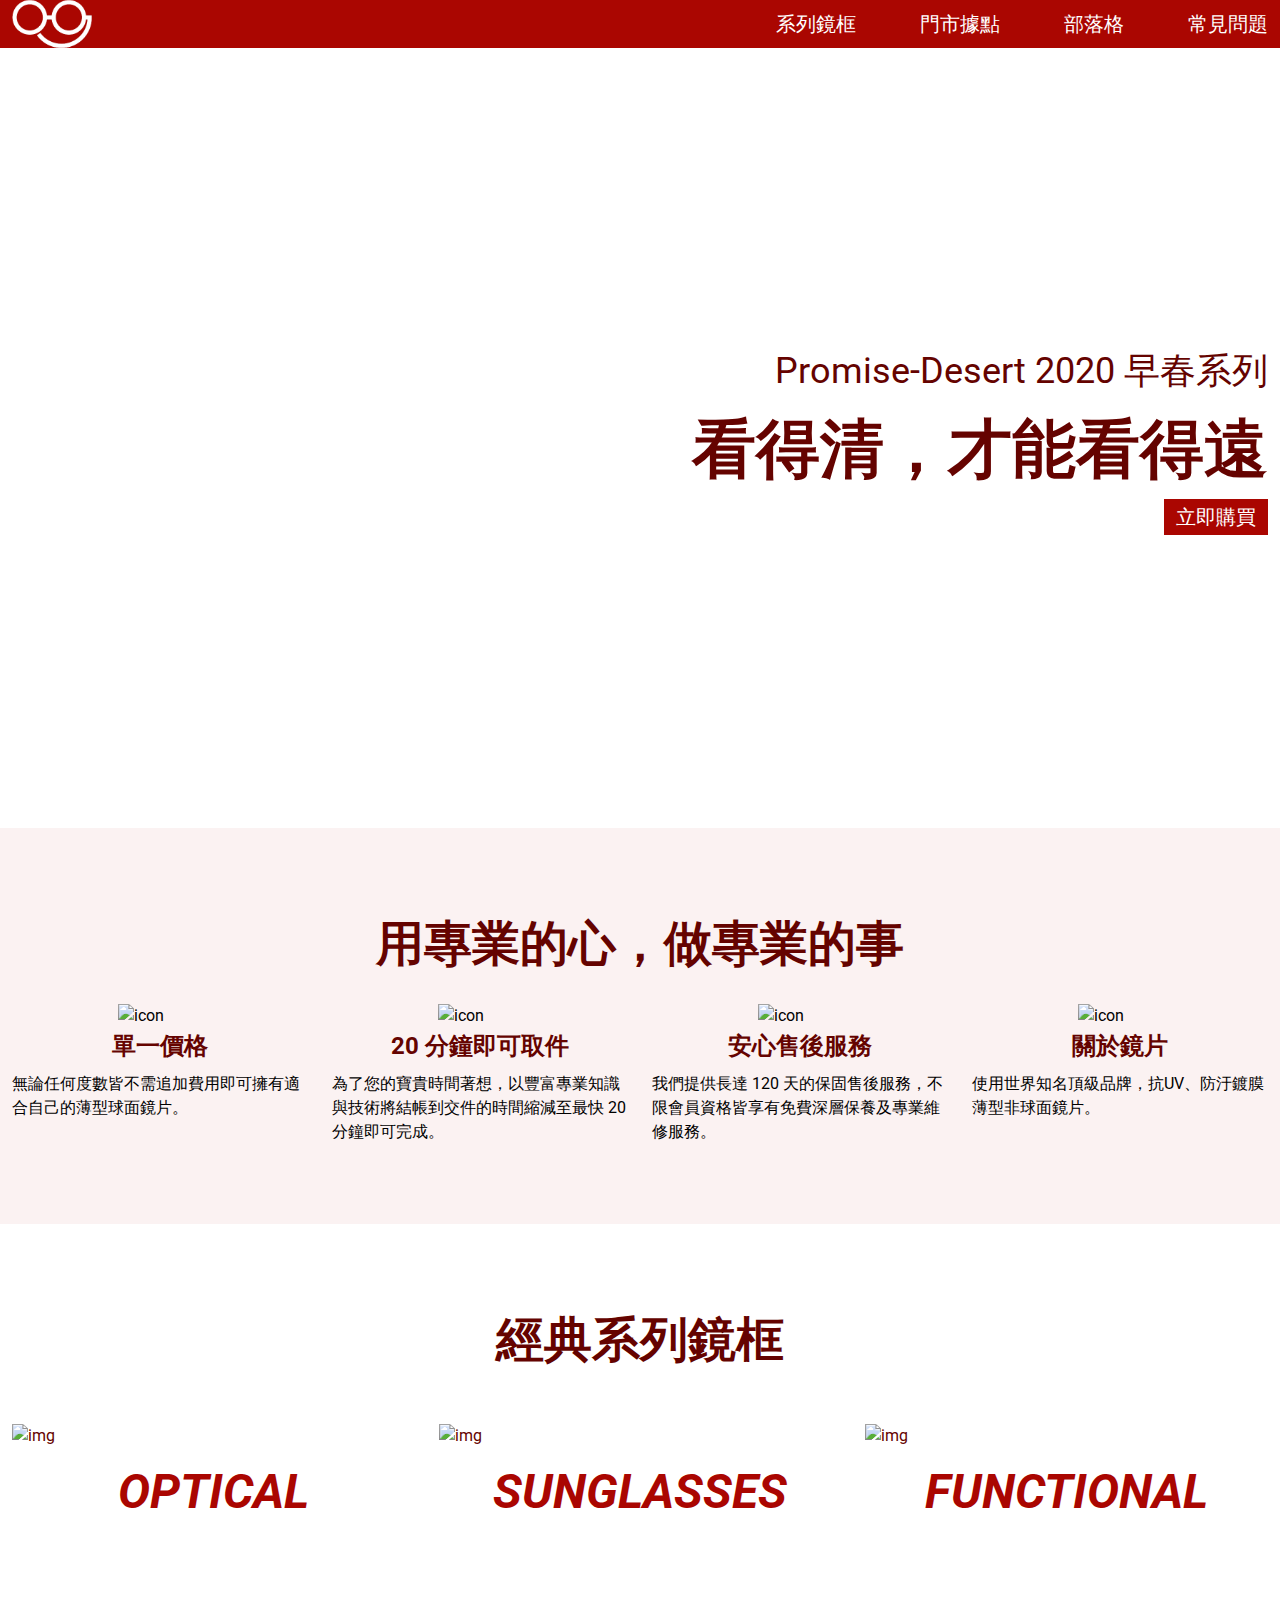
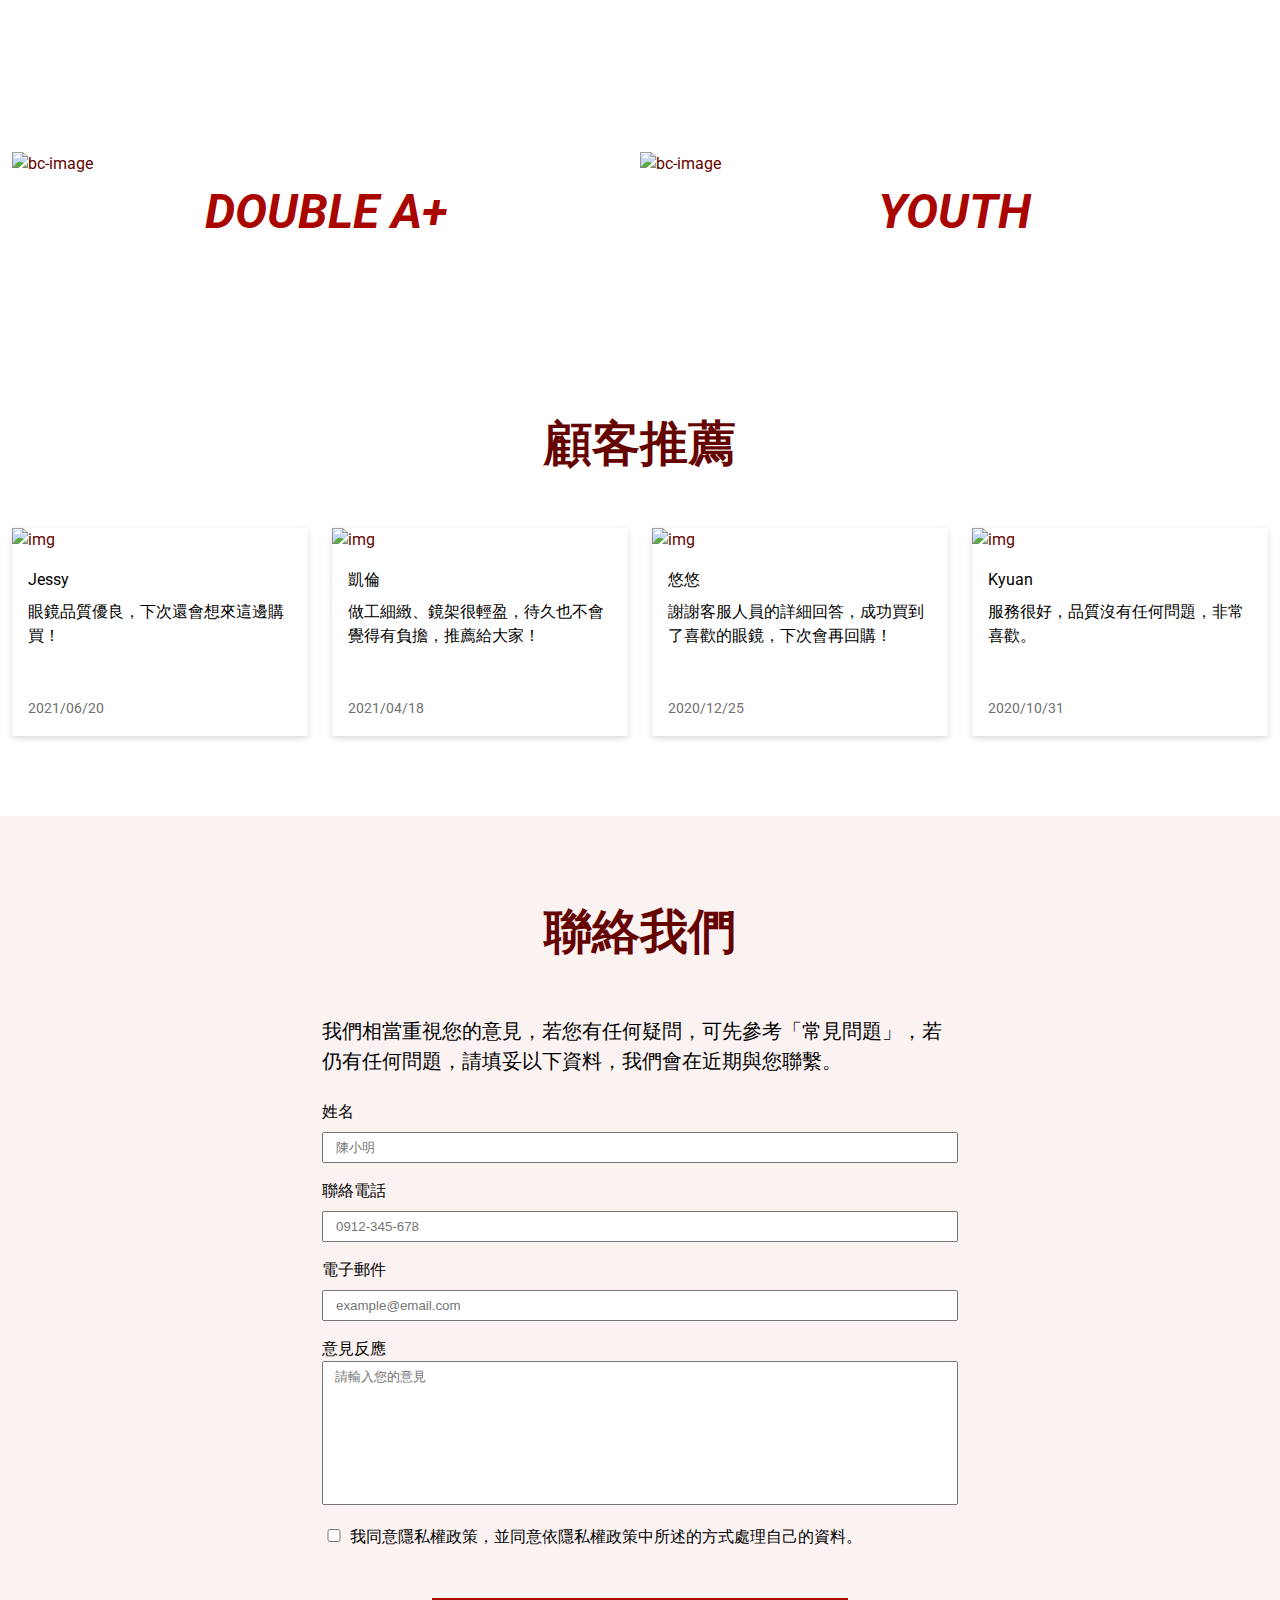
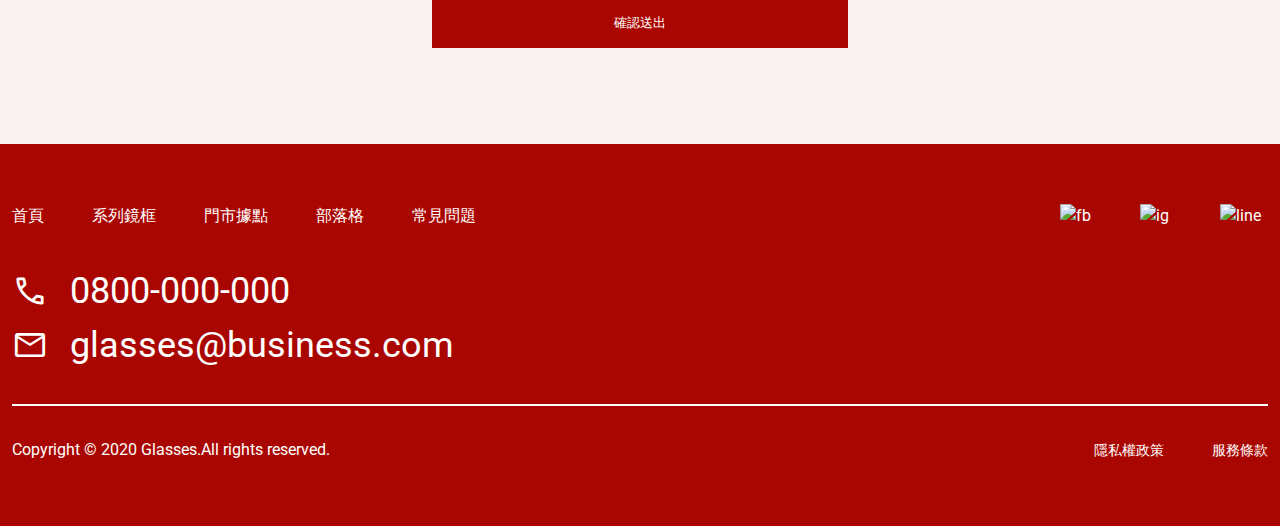
==== index.html @ 5bc6aed8 "git init" ====
<!DOCTYPE html>
<html lang="zh-hant">
<head>
    <meta charset="UTF-8">
    <meta name="viewport" content="width=device-width, initial-scale=1.0">
    <title>Document</title>
    <link rel="preconnect" href="https://fonts.googleapis.com">
    <link rel="preconnect" href="https://fonts.gstatic.com" crossorigin>
    <link href="https://fonts.googleapis.com/css2?family=Noto+Sans+TC:wght@100..900&display=swap" rel="stylesheet">
    <link rel="preconnect" href="https://fonts.googleapis.com">
    <link rel="preconnect" href="https://fonts.gstatic.com" crossorigin>
    <link href="https://fonts.googleapis.com/css2?family=Roboto:ital,wght@0,100;0,300;0,400;0,500;0,700;0,900;1,100;1,300;1,400;1,500;1,700;1,900&display=swap" rel="stylesheet">
    <link rel="stylesheet" href="https://fonts.googleapis.com/css2?family=Material+Symbols+Outlined:opsz,wght,FILL,GRAD@20..48,100..700,0..1,-50..200" />
    <link rel="stylesheet" href="scss/all.css">
</head>
<body>
  <div class="warp">
    <nav class="nav">
      <div class="container">
        <div class="row">
          <div class="column d-flex ja-sb">
            <div class="logo"></div>
            <div>
            <ul class="menu pc-menu d-flex jc-aic">
              <li>
                <a href="#">系列鏡框</a>
              </li>
              <li>
                <a href="#">門市據點</a>
              </li>
              <li>
                <a href="#">部落格</a>
              </li>
              <li>
                <a href="#">常見問題</a>
              </li>
            </ul>
            </div>
          </div>
        </div>
      </div>
      <div class="menu mobile-menu">
        <ul class="menu d-flex f-warp">
          <li>
            <a href="#">系列鏡框</a>
          </li>
          <li>
            <a href="#">門市據點</a>
          </li>
          <li>
            <a href="#">部落格</a>
          </li>
          <li>
            <a href="#">常見問題</a>
          </li>
        </ul>
      </div>
    </nav>
    <header class="bc-img">
      <div class="main-img">
        <div class="container">
          <div class="title">
            <ul class="title-group">
              <li>
                <p>Promise-Desert 2020 早春系列</p>
                <h2>看得清，才能看得遠</h2>
                <div class="btn">
                  <a href="#">立即購買</a>
                </div>
              </li>
            </ul>
          </div>
        </div>
      </div> 
    </header>
    <main class="main">
      <div class="container">
        <h3 class="pt-8">用專業的心，做專業的事</h3>
        <ul class="row d-flex f-warp content">
          <li class="col-3 py-12">
            <div class="card-title d-flex d-column d-flex d-flex">
              <img src="https://github.com/hexschool/2022-web-layout-training/blob/main/week3-4/home-section2-1.png?raw=true" alt="icon">
              <h4>單一價格</h4>
              <p>無論任何度數皆不需追加費用即可擁有適合自己的薄型球面鏡片。</p>
            </div>
          </li>
          <li class="col-3 py-12">
            <div class="card-title d-flex d-column d-flex">
              <img src="https://github.com/hexschool/2022-web-layout-training/blob/main/week3-4/home-section2-2.png?raw=true" alt="icon">
              <h4>20 分鐘即可取件</h4>
              <p>為了您的寶貴時間著想，以豐富專業知識與技術將結帳到交件的時間縮減至最快 20 分鐘即可完成。</p>
            </div>
          </li>
          <li class="col-3 py-12">
            <div class="card-title d-flex d-column d-flex">
              <img src="https://github.com/hexschool/2022-web-layout-training/blob/main/week3-4/home-section2-3.png?raw=true" alt="icon">
              <h4>安心售後服務</h4>
              <p>我們提供長達 120 天的保固售後服務，不限會員資格皆享有免費深層保養及專業維修服務。</p>
            </div>
          </li>
          <li class="col-3 py-12">
            <div class="card-title d-flex d-column">
              <img src="https://github.com/hexschool/2022-web-layout-training/blob/main/week3-4/home-sectioin2-4.png?raw=true" alt="icon">
              <h4>關於鏡片</h4>
              <p>使用世界知名頂級品牌，抗UV、防汙鍍膜薄型非球面鏡片。</p>
            </div>
          </li>
        </ul>
      </div>
    </main>
    <section class="section">
      <div class="container">
        <h3 class="py80-48 py40-24">經典系列鏡框</h3>
        <ul class="row d-flex f-warp">
          <li class="col-4 py-12">
            <img src="https://github.com/hexschool/2022-web-layout-training/blob/main/week3-4/home-section3-1.png?raw=true" alt="img">
            <h3 class="pb-2">OPTICAL</h3>
          </li>
          <li class="col-4 py-12">
            <img src="https://github.com/hexschool/2022-web-layout-training/blob/main/week3-4/home-section3-2.png?raw=true" alt="img">
            <h3 class="pb-2">SUNGLASSES</h3>
          </li>
          <li class="col-4 py-12">
            <img src="https://github.com/hexschool/2022-web-layout-training/blob/main/week3-4/home-section3-3.png?raw=true" alt="img">
            <h3>FUNCTIONAL</h3>
          </li>
        </ul>
      </div>
    </section>
    <section class="bc-img2">
      <div class="side-img">
        <div class="container">
          <div class="row">
            <h3 class="py80-48 py40-24">聯名設計鏡框</h3>
            <div class="d-flex f-warp">
              <div class="card">
                <picture>
                  <source srcset="https://github.com/hexschool/2022-web-layout-training/blob/main/week3-4/home-section4-1.png?raw=true" media="(min-width: 768px)">
                  <source srcset="https://github.com/hexschool/2022-web-layout-training/blob/main/week3-4/home-section4-1-sm.png?raw=true" media="(min-width: 10px)">
                  <img src="" alt="bc-image">
                </picture>
                <h3 class="text">DOUBLE A+</h3>
              </div>
              <div class="card">
                <picture>
                  <source srcset="https://github.com/hexschool/2022-web-layout-training/blob/main/week3-4/home-section4-2.png?raw=true" media="(min-width: 768px)">
                  <source srcset="https://github.com/hexschool/2022-web-layout-training/blob/main/week3-4/home-section4-2-sm.png?raw=true" media="(min-width: 10px)">
                  <img src="" alt="bc-image">
                </picture>
                <h3 class="text">YOUTH</h3>
              </div>
            </div>
          </div>
        </div>
      </div>
    </section>
    <section class="comment pb-8">
      <div class="container">
        <h3 class="py80-48 py40-24">顧客推薦</h3>
        <div class="row d-flex f-warp">
          <ul class="col-3 py-12">
            <li class="card-body d-flex d-column">
              <img src="https://github.com/hexschool/2022-web-layout-training/blob/main/week3-4/home-section5-1.png?raw=true" alt="img">
              <div class="data">
                <h6>Jessy</h6>
                <p>眼鏡品質優良，下次還會想來這邊購買！</p>
                <span>2021/06/20</span>
              </div>
            </li>
          </ul>
          <ul class="col-3 py-12">
            <li class="card-body d-flex d-column">
              <img src="https://github.com/hexschool/2022-web-layout-training/blob/main/week3-4/home-section5-2.png?raw=true" alt="img">
              <div class="data">
                <h6>凱倫</h6>
                <p>做工細緻、鏡架很輕盈，待久也不會覺得有負擔，推薦給大家！</p>
                <span>2021/04/18</span>
              </div>
            </li>
          </ul>
          <ul class="col-3 py-12">
            <li class="card-body d-flex d-column">
              <img src="https://github.com/hexschool/2022-web-layout-training/blob/main/week3-4/home-section5-3.png?raw=true" alt="img">
              <div class="data">
                <h6>悠悠</h6>
                <p>謝謝客服人員的詳細回答，成功買到了喜歡的眼鏡，下次會再回購！</p>
                <span>2020/12/25</span>
              </div>
            </li>
          </ul>
          <ul class="col-3 py-12">
            <li class="card-body d-flex d-column">
              <img src="https://github.com/hexschool/2022-web-layout-training/blob/main/week3-4/home-section5-4.png?raw=true" alt="img">
              <div class="data">
                <h6>Kyuan</h6>
                <p>服務很好，品質沒有任何問題，非常喜歡。</p>
                <span>2020/10/31</span>
              </div>  
            </li>
          </ul>
        </div>
      </div>
    </section>
    <div class="service">
      <div class="container">
        <div class="row">
          <div class="col-6">
            <h3 class="py80-48 py40-24">聯絡我們</h3>
            <p>我們相當重視您的意見，若您有任何疑問，可先參考「常見問題」，若仍有任何問題，請填妥以下資料，我們會在近期與您聯繫。</p>
            <form action="index.html">
              <div>
                <label for="person">姓名</label>
                <input type="text" name="person" placeholder="陳小明">
              </div>
              <div>
                <label for="tel">聯絡電話</label>
                <input type="text" name="tel" placeholder="0912-345-678">
              </div>
              <div>
                <label for="mail">電子郵件</label>
                <input type="text" name="mail" placeholder="example@email.com">
              </div>
              <div class="d-flex d-column">
                <label for="textarea">意見反應</label>
                <textarea name="info" id="textarea" placeholder="請輸入您的意見"></textarea>
              </div>
              <div>
              <div>
                <input class="checkbox" type="checkbox"  name="copyright"/>
                <label for="copyright">我同意隱私權政策，並同意依隱私權政策中所述的方式處理自己的資料。</label>
              </div>
              </div>
              <div class="btn d-flex jc-aic">
                <input type="submit" name="確認送出" value="確認送出" class="submit">
              </div>
            </form>
          </div>
        </div>
      </div>
    </div>
    <footer class="footer">
      <div class="container">
        <ul class="subnav d-flex ja-sb">
          <li class="mobile-contact">
            <div class="contact d-flex">
              <span class="material-symbols-outlined">
                call
                </span>
              <h4>0800-000-000</h4>
            </div>
            <div class="contact d-flex">
              <span class="material-symbols-outlined">
                mail
                </span>
              <h4>glasses@business.com</h4>
            </div>
          </li>
          <li>
            <ul class="menu d-flex">
              <li><a href="#">首頁</a></li>
              <li><a href="#">系列鏡框</a></li>
              <li><a href="#">門市據點</a></li>
              <li><a href="#">部落格</a></li>
              <li><a href="#">常見問題</a></li>
            </ul>
          </li>
          <li>
            <ul class="d-flex">
              <li class="community">
                <a href="#">
                  <img src="https://github.com/hexschool/2022-web-layout-training/blob/main/week3-4/ic-social-fb.png?raw=true" alt="fb">
                </a>
              </li>
              <li class="community">
                <a href="#">
                  <img src="https://github.com/hexschool/2022-web-layout-training/blob/main/week3-4/ic_social_ig.png?raw=true" alt="ig">
                </a>
              </li>
              <li class="community">
                <a href="#">
                  <img src="https://github.com/hexschool/2022-web-layout-training/blob/main/week3-4/ic_social_line.png?raw=true" alt="line">
                </a>
              </li>
            </ul>
          </li>
        </ul>
        <div class="contact pc-contact d-flex">
          <span class="material-symbols-outlined">
            call
            </span>
          <h4>0800-000-000</h4>
        </div>
        <div class="contact pc-contact d-flex">
          <span class="material-symbols-outlined">
            mail
            </span>
          <h4>glasses@business.com</h4>
        </div>
        <div class="border" style="border: 1px solid #FFFFFF;"></div>
        <div class="footer-text d-flex ja-sb">
          <div class="date">
            <span>Copyright © 2020 Glasses.All rights reserved.</span>
          </div>
          <div class="copyright">
            <ul class="d-flex">
              <li>隱私權政策</li>
              <li>服務條款</li>
            </ul>
          </div>
        </div>
      </div>
    </footer>
  </div>
</body>
</html>
---- scss/all.css ----
/* http://meyerweb.com/eric/tools/css/reset/ 
   v2.0 | 20110126
   License: none (public domain)
*/
@import url("https://fonts.googleapis.com/css2?family=Bruno+Ace+SC&display=swap");
html, body, div, span, applet, object, iframe,
h1, h2, h3, h4, h5, h6, p, blockquote, pre,
a, abbr, acronym, address, big, cite, code,
del, dfn, em, img, ins, kbd, q, s, samp,
small, strike, strong, sub, sup, tt, var,
b, u, i, center,
dl, dt, dd, ol, ul, li,
fieldset, form, label, legend,
table, caption, tbody, tfoot, thead, tr, th, td,
article, aside, canvas, details, embed,
figure, figcaption, footer, header, hgroup,
menu, nav, output, ruby, section, summary,
time, mark, audio, video {
  margin: 0;
  padding: 0;
  border: 0;
  font-size: 100%;
  font: inherit;
  vertical-align: baseline;
}

/* HTML5 display-role reset for older browsers */
article, aside, details, figcaption, figure,
footer, header, hgroup, menu, nav, section {
  display: block;
}

body {
  line-height: 1;
}

ol, ul {
  list-style: none;
}

blockquote, q {
  quotes: none;
}

blockquote:before, blockquote:after,
q:before, q:after {
  content: "";
  content: none;
}

table {
  border-collapse: collapse;
  border-spacing: 0;
}

body {
  font-family: "Noto Sans TC", sans-serif;
  font-family: "Roboto", sans-serif;
  line-height: 1.5;
  color: #650300;
}

*, *::before, *::after {
  box-sizing: border-box;
}

img {
  max-width: 100%;
  display: block;
  -o-object-fit: cover;
     object-fit: cover;
}

a {
  text-decoration: none;
  color: #FFFFFF;
}

h3 {
  font-size: 48px;
  font-weight: bold;
  text-align: center;
}
@media (max-width: 375px) {
  h3 {
    font-size: 24px;
  }
}

.material-symbols-outlined {
  font-variation-settings: "FILL" 0, "wght" 400, "GRAD" 0, "opsz" 36;
}

.d-flex {
  display: flex;
}

.d-none {
  display: none;
}

.f-warp {
  flex-wrap: wrap;
}

.d-column {
  flex-direction: column;
}

.ja-sb {
  justify-content: space-between;
  align-items: center;
}

.jc-aic {
  justify-content: center;
  align-items: center;
}

.pt-8 {
  padding-top: 80px;
}

.pb-8 {
  padding-bottom: 80px;
}

.pb-2 {
  padding-bottom: 24px;
}

.py-12 {
  padding: 0 12px;
}

.py80-48 {
  padding: 80px 0 48px;
}

@media (max-width: 375px) {
  .py40-24 {
    padding: 40px 0 24px;
  }
}

.container {
  max-width: 1320px;
  margin: 0 auto;
  padding: 0 12px;
}

.nav {
  background-color: #AA0601;
}
.nav .logo {
  width: 80px;
  height: 48px;
  background: url("/img/logo-new1.png") no-repeat center/cover;
}
@media (max-width: 375px) {
  .nav .logo {
    margin: 16px 0;
  }
}
.nav .menu li {
  font-size: 20px;
  padding-left: 64px;
}

@media (max-width: 375px) {
  .pc-menu {
    display: none;
  }
}

.mobile-menu {
  display: none;
}
@media (max-width: 375px) {
  .mobile-menu {
    display: flex;
    flex-direction: column;
  }
}
.mobile-menu li {
  width: 50%;
  border: 1px solid #FFFFFF;
  padding: 12px 0;
}

.bc-img .main-img {
  background: url("https://github.com/hexschool/2022-web-layout-training/blob/main/week3-4/home-header.png?raw=true") no-repeat center center/cover;
}
@media (max-width: 768px) {
  .bc-img .main-img {
    background: url("https://github.com/hexschool/2022-web-layout-training/blob/main/week3-4/home-header-sm.png?raw=true") no-repeat center center/cover;
  }
}

.title {
  padding: 296px 0;
}
@media (max-width: 375px) {
  .title {
    padding: 144px 0;
  }
}
.title .title-group {
  text-align: right;
}
.title .title-group p {
  font-size: 36px;
}
@media (max-width: 375px) {
  .title .title-group p {
    font-size: 16px;
  }
}
.title .title-group h2 {
  font-size: 64px;
  font-weight: bold;
  padding-top: 4px;
}
@media (max-width: 375px) {
  .title .title-group h2 {
    font-size: 24px;
    padding-top: 8px;
  }
}
.title .title-group .btn {
  padding-top: 4px;
}
@media (max-width: 375px) {
  .title .title-group .btn {
    padding-top: 8px;
  }
}
.title .title-group .btn a {
  background-color: #AA0601;
  padding: 6px 12px;
  font-size: 20px;
}

.main {
  background-color: #FBF2F2;
}
@media (max-width: 375px) {
  .main h3 {
    padding-top: 40px;
  }
}
.main .row {
  margin: 0 -12px;
  padding: 24px 0 80px 0;
}
@media (max-width: 375px) {
  .main .row {
    padding-bottom: 40px;
  }
}
.main .row .col-3 {
  width: 25%;
}
@media (max-width: 768px) {
  .main .row .col-3 {
    width: 50%;
  }
}
@media (max-width: 375px) {
  .main .row .col-3 {
    width: 100%;
  }
}

.card-title {
  justify-content: center;
  align-items: center;
  color: #000000;
}
@media (max-width: 375px) {
  .card-title {
    padding-bottom: 24px;
  }
}
.card-title img {
  width: 84px;
}
.card-title h4 {
  font-size: 24px;
  font-weight: bold;
  color: #650300;
  padding-bottom: 8px;
}
@media (max-width: 375px) {
  .card-title h4 {
    padding: 16px 0 8px;
  }
}

.section .row {
  margin: 0 -12px;
}
.section .col-4 {
  width: 33.3333%;
}
@media (max-width: 768px) {
  .section .col-4 {
    width: 100%;
  }
}
.section .col-4 h3 {
  font-style: italic;
  color: #AA0601;
  padding-top: 8px;
}
@media (max-width: 375px) {
  .section .col-4 h3 {
    font-size: 48px;
  }
}

.side-img {
  background: url("https://github.com/hexschool/2022-web-layout-training/blob/main/week3-4/index-bg.png?raw=true");
}
@media (max-width: 375px) {
  .side-img {
    background: url("https://github.com/hexschool/2022-web-layout-training/blob/main/week3-4/index-bg-sm.png?raw=true") center center/cover;
    margin-top: 40px;
  }
}
.side-img h3 {
  color: #FFFFFF;
}
@media (max-width: 375px) {
  .side-img h3 {
    font-size: 24px;
  }
}
.side-img .card {
  width: 50%;
}
@media (max-width: 768px) {
  .side-img .card {
    width: 100%;
  }
}
.side-img .text {
  font-style: italic;
  background-color: #FFFFFF;
  color: #AA0601;
  margin-bottom: 80px;
}
@media (max-width: 375px) {
  .side-img .text {
    margin-bottom: 40px;
  }
}

@media (max-width: 375px) {
  .comment {
    margin-bottom: 40px;
    padding-bottom: 0;
  }
}
.comment .row {
  margin: 0 -12px;
}
.comment .col-3 {
  width: 25%;
}
@media (max-width: 768px) {
  .comment .col-3 {
    width: 50%;
  }
}
@media (max-width: 375px) {
  .comment .col-3 {
    width: 100%;
  }
}

.card-body {
  border-radius: 4px;
  box-shadow: 0px 2px 6px rgba(0, 0, 0, 0.1607843137);
}
@media (max-width: 768px) {
  .card-body {
    margin-bottom: 24px;
    height: auto;
  }
}
.card-body .data {
  color: #000000;
  padding: 16px 16px 16px 16px;
}
.card-body .data p {
  padding: 8px 0 48px;
}
@media (max-width: 768px) {
  .card-body .data p {
    padding-bottom: 72px;
  }
}
.card-body .data span {
  font-size: 14px;
  color: #707070;
}

.service {
  background-color: #FBF2F2;
  padding-bottom: 80px;
}
@media (max-width: 375px) {
  .service {
    padding-bottom: 40px;
  }
}
.service .col-6 {
  max-width: 636px;
  margin: 0 auto;
  color: #000000;
  font-size: 20px;
}
@media (max-width: 768px) {
  .service .col-6 {
    font-size: 16px;
  }
}
.service .col-6 h3 {
  color: #650300;
}

form {
  margin-top: 24px;
  font-size: 16px;
}
form input {
  width: 100%;
  margin: 8px 0 16px;
  padding: 6px 12px 6px;
}
form .checkbox {
  width: 24px;
  margin-bottom: 48px;
}
@media (max-width: 375px) {
  form .checkbox {
    margin-bottom: 0px;
  }
}
form textarea {
  resize: none;
  padding: 6px 12px 106px;
  margin-bottom: 16px;
}
form .submit {
  max-width: 416px;
  border: 0;
  color: #FFFFFF;
  background-color: #AA0601;
  padding: 16px 0;
}
form .submit :hover {
  background-color: #650300;
}
@media (max-width: 375px) {
  form .submit {
    margin-top: 24px;
  }
}

.footer {
  padding-bottom: 32px;
  background-color: #AA0601;
  color: #FFFFFF;
  padding-top: 60px;
}
@media (max-width: 768px) {
  .footer {
    padding-bottom: 40px;
  }
}
@media (max-width: 375px) {
  .footer {
    padding-top: 24px;
    padding-bottom: 24px;
  }
}

.subnav {
  margin-bottom: 36px;
}
@media (max-width: 768px) {
  .subnav {
    margin-bottom: 32px;
  }
}
@media (max-width: 375px) {
  .subnav {
    align-items: start;
  }
}
@media (max-width: 375px) {
  .subnav .menu {
    display: none;
  }
}
.subnav .menu li {
  padding-right: 48px;
}

.community {
  padding-left: 32px;
}
@media (max-width: 768px) {
  .community {
    padding-left: 16px;
  }
}
@media (max-width: 375px) {
  .community {
    padding-left: 8px;
  }
}
.community img {
  width: 48px;
}
@media (max-width: 375px) {
  .community img {
    width: 24px;
  }
}

.contact {
  font-size: 36px;
  align-items: center;
}
@media (max-width: 375px) {
  .contact {
    font-size: 16px;
  }
}
.contact span {
  font-size: 36px;
  padding-right: 22px;
}
@media (max-width: 375px) {
  .contact span {
    font-size: 20px;
    padding-right: 11px;
  }
}

@media (max-width: 375px) {
  .pc-contact {
    display: none;
  }
}

.mobile-contact {
  display: none;
}
@media (max-width: 375px) {
  .mobile-contact {
    display: block;
  }
}

.border {
  margin: 32px 0;
}

.footer-text {
  margin: 32px 0;
}
@media (max-width: 375px) {
  .footer-text {
    display: block;
    margin-bottom: 0;
  }
}
@media (max-width: 375px) {
  .footer-text .copyright ul {
    display: block;
  }
}
.footer-text .copyright ul li {
  font-size: 14px;
  padding-left: 48px;
}
@media (max-width: 375px) {
  .footer-text .copyright ul li {
    padding: 8px 0 0 0;
  }
}/*# sourceMappingURL=all.css.map */
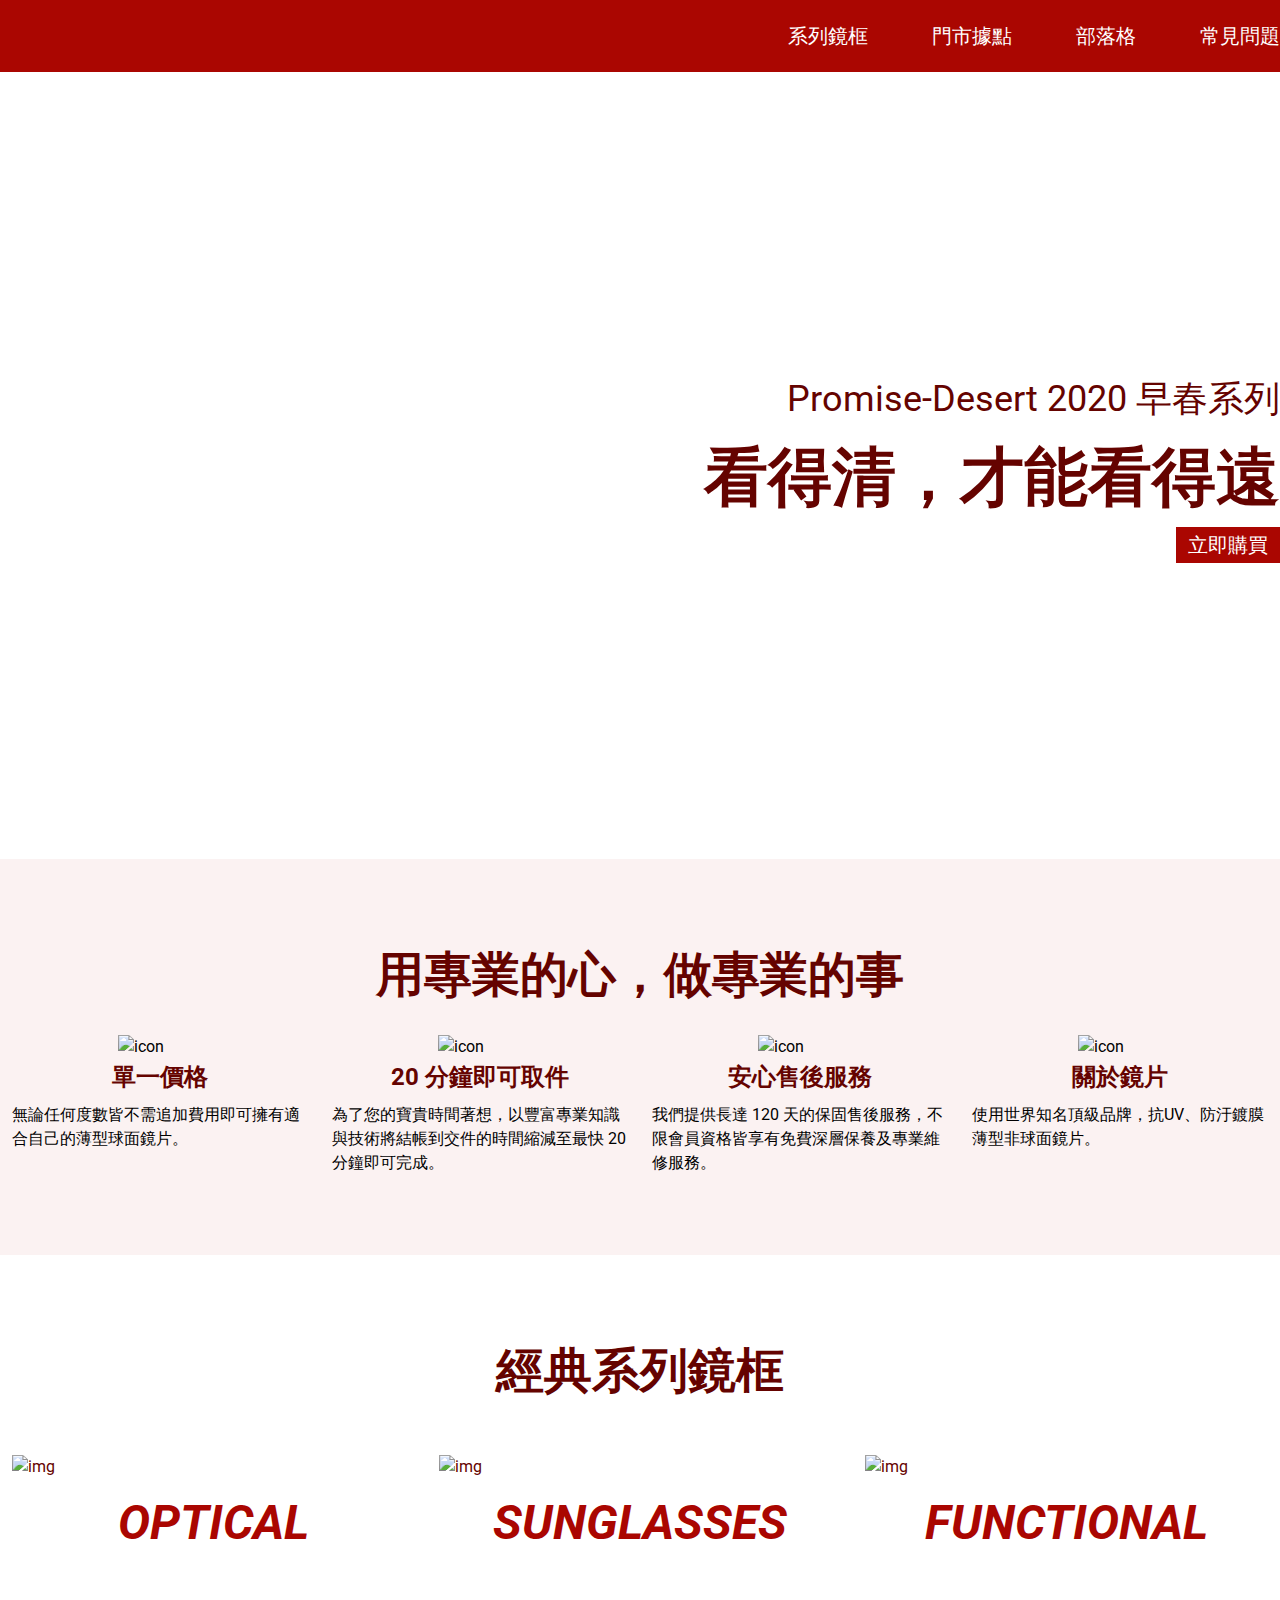
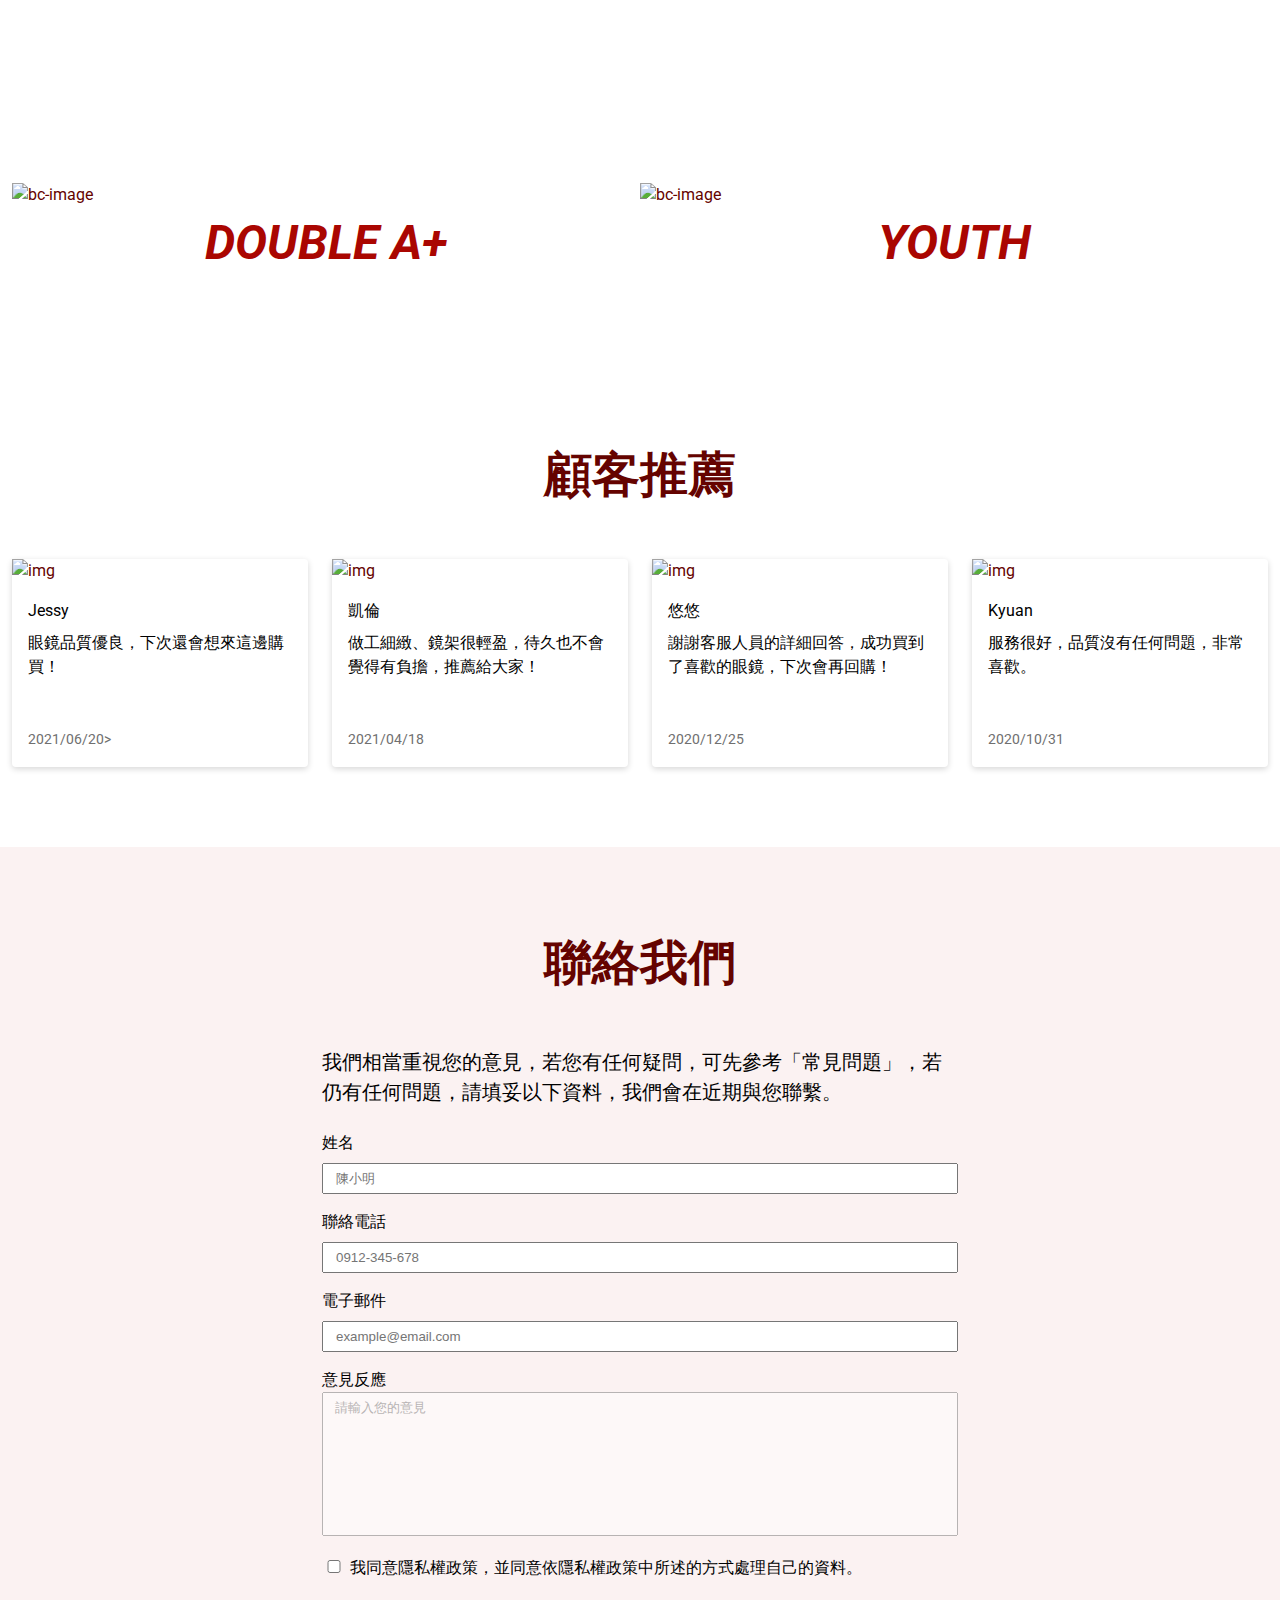
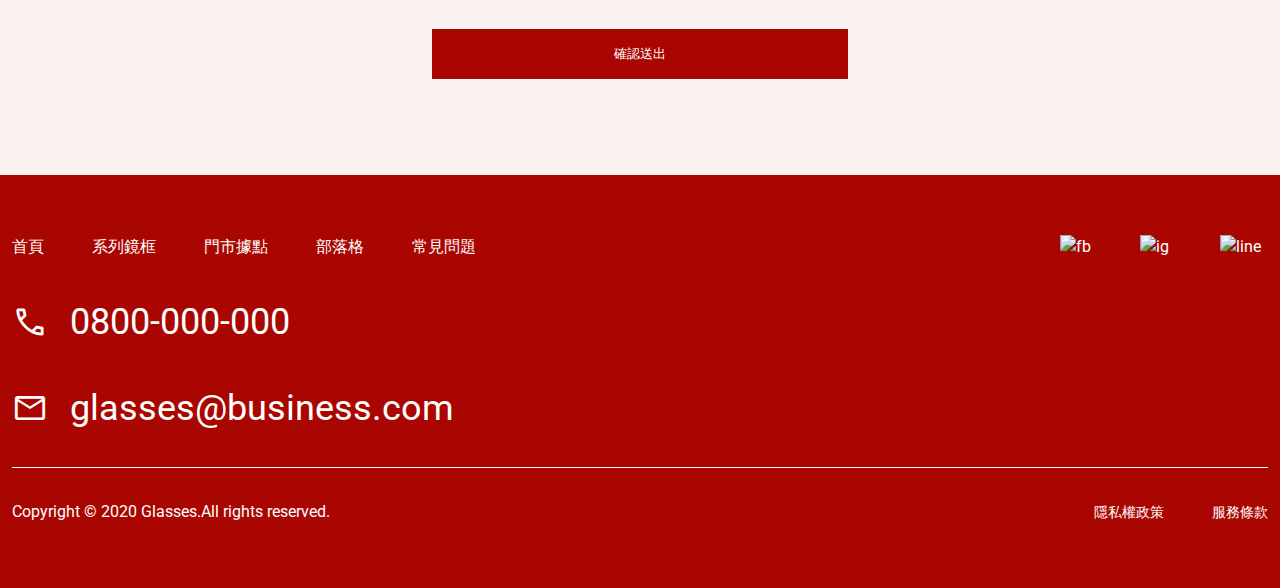
==== commit 935c1bd5: "更新x軸問題" ====
--- a/index.html
+++ b/index.html
@@ -19,7 +19,7 @@
       <div class="container">
         <div class="row">
           <div class="column d-flex ja-sb">
-            <div class="logo"></div>
+            <a href="index.html"><div class="logo"></div></a>
             <div>
             <ul class="menu pc-menu d-flex jc-aic">
               <li>
@@ -59,16 +59,18 @@
     <header class="bc-img">
       <div class="main-img">
         <div class="container">
-          <div class="title">
-            <ul class="title-group">
-              <li>
-                <p>Promise-Desert 2020 早春系列</p>
-                <h2>看得清，才能看得遠</h2>
-                <div class="btn">
-                  <a href="#">立即購買</a>
-                </div>
-              </li>
-            </ul>
+          <div class="row">
+            <div class="title d-flex">
+              <ul class="title-group d-flex">
+                <li>
+                  <p>Promise-Desert 2020 早春系列</p>
+                  <h2>看得清，才能看得遠</h2>
+                  <div class="btn">
+                    <a href="#">立即購買</a>
+                  </div>
+                </li>
+              </ul>
+            </div>
           </div>
         </div>
       </div> 
@@ -130,95 +132,101 @@
     <section class="bc-img2">
       <div class="side-img">
         <div class="container">
-          <div class="row">
-            <h3 class="py80-48 py40-24">聯名設計鏡框</h3>
-            <div class="d-flex f-warp">
-              <div class="card">
-                <picture>
-                  <source srcset="https://github.com/hexschool/2022-web-layout-training/blob/main/week3-4/home-section4-1.png?raw=true" media="(min-width: 768px)">
-                  <source srcset="https://github.com/hexschool/2022-web-layout-training/blob/main/week3-4/home-section4-1-sm.png?raw=true" media="(min-width: 10px)">
-                  <img src="" alt="bc-image">
-                </picture>
-                <h3 class="text">DOUBLE A+</h3>
-              </div>
-              <div class="card">
-                <picture>
-                  <source srcset="https://github.com/hexschool/2022-web-layout-training/blob/main/week3-4/home-section4-2.png?raw=true" media="(min-width: 768px)">
-                  <source srcset="https://github.com/hexschool/2022-web-layout-training/blob/main/week3-4/home-section4-2-sm.png?raw=true" media="(min-width: 10px)">
-                  <img src="" alt="bc-image">
-                </picture>
-                <h3 class="text">YOUTH</h3>
-              </div>
-            </div>
-          </div>
+          <h3 class="py80-48 py40-24">聯名設計鏡框</h3>
+          <div class="d-flex f-warp">
+            <div class="card">
+              <picture>
+                <source srcset="https://github.com/hexschool/2022-web-layout-training/blob/main/week3-4/home-section4-1.png?raw=true" media="(min-width: 768px)">
+                <source srcset="https://github.com/hexschool/2022-web-layout-training/blob/main/week3-4/home-section4-1-sm.png?raw=true" media="(min-width: 10px)">
+                <img src="" alt="bc-image">
+              </picture>
+              <h3 class="text">DOUBLE A+</h3>
+            </div>
+            <div class="card">
+              <picture>
+                <source srcset="https://github.com/hexschool/2022-web-layout-training/blob/main/week3-4/home-section4-2.png?raw=true" media="(min-width: 768px)">
+                <source srcset="https://github.com/hexschool/2022-web-layout-training/blob/main/week3-4/home-section4-2-sm.png?raw=true" media="(min-width: 10px)">
+                <img src="" alt="bc-image">
+              </picture>
+              <h3 class="text">YOUTH</h3>
+            </div>
+          </div>
+
         </div>
       </div>
     </section>
     <section class="comment pb-8">
       <div class="container">
         <h3 class="py80-48 py40-24">顧客推薦</h3>
-        <div class="row d-flex f-warp">
-          <ul class="col-3 py-12">
-            <li class="card-body d-flex d-column">
+        <ul class="row d-flex f-warp">
+          <li class="col-3 py-12">
+            <div class="card-body d-flex d-column">
               <img src="https://github.com/hexschool/2022-web-layout-training/blob/main/week3-4/home-section5-1.png?raw=true" alt="img">
               <div class="data">
                 <h6>Jessy</h6>
                 <p>眼鏡品質優良，下次還會想來這邊購買！</p>
-                <span>2021/06/20</span>
-              </div>
-            </li>
-          </ul>
-          <ul class="col-3 py-12">
-            <li class="card-body d-flex d-column">
+                <span>
+                  <time>2021/06/20></time>
+                </span>
+            </div>
+            </div>
+          </li>
+          <li class="col-3 py-12">
+            <div class="card-body d-flex d-column">
               <img src="https://github.com/hexschool/2022-web-layout-training/blob/main/week3-4/home-section5-2.png?raw=true" alt="img">
               <div class="data">
                 <h6>凱倫</h6>
                 <p>做工細緻、鏡架很輕盈，待久也不會覺得有負擔，推薦給大家！</p>
-                <span>2021/04/18</span>
-              </div>
+                <span>
+                  <time>2021/04/18</time>
+                </span>
+              </div>
+            </div>
             </li>
-          </ul>
-          <ul class="col-3 py-12">
-            <li class="card-body d-flex d-column">
+          </li>
+          <li class="col-3 py-12">
+            <div class="card-body d-flex d-column">
               <img src="https://github.com/hexschool/2022-web-layout-training/blob/main/week3-4/home-section5-3.png?raw=true" alt="img">
               <div class="data">
                 <h6>悠悠</h6>
                 <p>謝謝客服人員的詳細回答，成功買到了喜歡的眼鏡，下次會再回購！</p>
-                <span>2020/12/25</span>
-              </div>
-            </li>
-          </ul>
-          <ul class="col-3 py-12">
-            <li class="card-body d-flex d-column">
+                <span>
+                  <time>2020/12/25</time>
+                </span>
+              </div>
+            </div>
+          </li>
+          <li class="col-3 py-12">
+            <div class="card-body d-flex d-column">
               <img src="https://github.com/hexschool/2022-web-layout-training/blob/main/week3-4/home-section5-4.png?raw=true" alt="img">
               <div class="data">
                 <h6>Kyuan</h6>
                 <p>服務很好，品質沒有任何問題，非常喜歡。</p>
                 <span>2020/10/31</span>
               </div>  
-            </li>
-          </ul>
-        </div>
+            </div>
+          </li>
+        </ul>
       </div>
     </section>
     <div class="service">
       <div class="container">
-        <div class="row">
+        <div>
           <div class="col-6">
             <h3 class="py80-48 py40-24">聯絡我們</h3>
             <p>我們相當重視您的意見，若您有任何疑問，可先參考「常見問題」，若仍有任何問題，請填妥以下資料，我們會在近期與您聯繫。</p>
             <form action="index.html">
               <div>
                 <label for="person">姓名</label>
-                <input type="text" name="person" placeholder="陳小明">
+                <input type="text"  id="person" name="person" placeholder="陳小明">
               </div>
               <div>
                 <label for="tel">聯絡電話</label>
-                <input type="text" name="tel" placeholder="0912-345-678">
-              </div>
-              <div>
-                <label for="mail">電子郵件</label>
-                <input type="text" name="mail" placeholder="example@email.com">
+                <input type="tel" name="tel" id="tel" placeholder="0912-345-678">
+              </div>
+              <div>
+                <label for="email">電子郵件</label>
+                <input type="email" id="mail" name="mail" placeholder="example@email.com">
               </div>
               <div class="d-flex d-column">
                 <label for="textarea">意見反應</label>
@@ -226,7 +234,7 @@
               </div>
               <div>
               <div>
-                <input class="checkbox" type="checkbox"  name="copyright"/>
+                <input class="checkbox" type="checkbox" id="copyright" name="copyright"/>
                 <label for="copyright">我同意隱私權政策，並同意依隱私權政策中所述的方式處理自己的資料。</label>
               </div>
               </div>
@@ -246,13 +254,13 @@
               <span class="material-symbols-outlined">
                 call
                 </span>
-              <h4>0800-000-000</h4>
-            </div>
-            <div class="contact d-flex">
+                <a href="tel:0800-000-000">0800-000-000</a>
+            </div>
+            <div class="contact d-flex border">
               <span class="material-symbols-outlined">
                 mail
                 </span>
-              <h4>glasses@business.com</h4>
+                <a href="mailto:glasses@business.com">glasses@business.com</a>
             </div>
           </li>
           <li>
@@ -288,15 +296,14 @@
           <span class="material-symbols-outlined">
             call
             </span>
-          <h4>0800-000-000</h4>
-        </div>
-        <div class="contact pc-contact d-flex">
+          <a href="tel:0800-000-000">0800-000-000</a>
+        </div>
+        <div class="contact pc-contact d-flex border">
           <span class="material-symbols-outlined">
             mail
             </span>
-          <h4>glasses@business.com</h4>
-        </div>
-        <div class="border" style="border: 1px solid #FFFFFF;"></div>
+            <a href="mailto:glasses@business.com">glasses@business.com</a>
+        </div>
         <div class="footer-text d-flex ja-sb">
           <div class="date">
             <span>Copyright © 2020 Glasses.All rights reserved.</span>
--- a/scss/all.css
+++ b/scss/all.css
@@ -149,13 +149,18 @@
   padding: 0 12px;
 }
 
+.row {
+  margin: 0px -12px;
+}
+
 .nav {
   background-color: #AA0601;
 }
 .nav .logo {
   width: 80px;
   height: 48px;
-  background: url("/img/logo-new1.png") no-repeat center/cover;
+  margin: 12px 0;
+  background: url("https://github.com/kawa3310/2024-3week-website/blob/main/img/logo-new1.png?raw=true") no-repeat center/cover;
 }
 @media (max-width: 375px) {
   .nav .logo {
@@ -198,14 +203,16 @@
 }
 
 .title {
-  padding: 296px 0;
+  height: 787px;
+  justify-content: flex-end;
 }
 @media (max-width: 375px) {
   .title {
-    padding: 144px 0;
+    height: 396px;
   }
 }
 .title .title-group {
+  align-items: center;
   text-align: right;
 }
 .title .title-group p {
@@ -240,6 +247,9 @@
   padding: 6px 12px;
   font-size: 20px;
 }
+.title .title-group .btn :hover {
+  background-color: #650300;
+}
 
 .main {
   background-color: #FBF2F2;
@@ -250,7 +260,6 @@
   }
 }
 .main .row {
-  margin: 0 -12px;
   padding: 24px 0 80px 0;
 }
 @media (max-width: 375px) {
@@ -297,9 +306,6 @@
   }
 }
 
-.section .row {
-  margin: 0 -12px;
-}
 .section .col-4 {
   width: 33.3333%;
 }
@@ -320,7 +326,7 @@
 }
 
 .side-img {
-  background: url("https://github.com/hexschool/2022-web-layout-training/blob/main/week3-4/index-bg.png?raw=true");
+  background: url("https://github.com/hexschool/2022-web-layout-training/blob/main/week3-4/index-bg.png?raw=true") center center/cover;
 }
 @media (max-width: 375px) {
   .side-img {
@@ -362,9 +368,6 @@
     padding-bottom: 0;
   }
 }
-.comment .row {
-  margin: 0 -12px;
-}
 .comment .col-3 {
   width: 25%;
 }
@@ -452,6 +455,8 @@
   resize: none;
   padding: 6px 12px 106px;
   margin-bottom: 16px;
+  filter: alpha(opacity=50);
+  opacity: 0.5;
 }
 form .submit {
   max-width: 416px;
@@ -460,9 +465,6 @@
   background-color: #AA0601;
   padding: 16px 0;
 }
-form .submit :hover {
-  background-color: #650300;
-}
 @media (max-width: 375px) {
   form .submit {
     margin-top: 24px;
@@ -567,7 +569,8 @@
 }
 
 .border {
-  margin: 32px 0;
+  border-bottom: 1px solid #FFFFFF;
+  padding: 32px 0;
 }
 
 .footer-text {
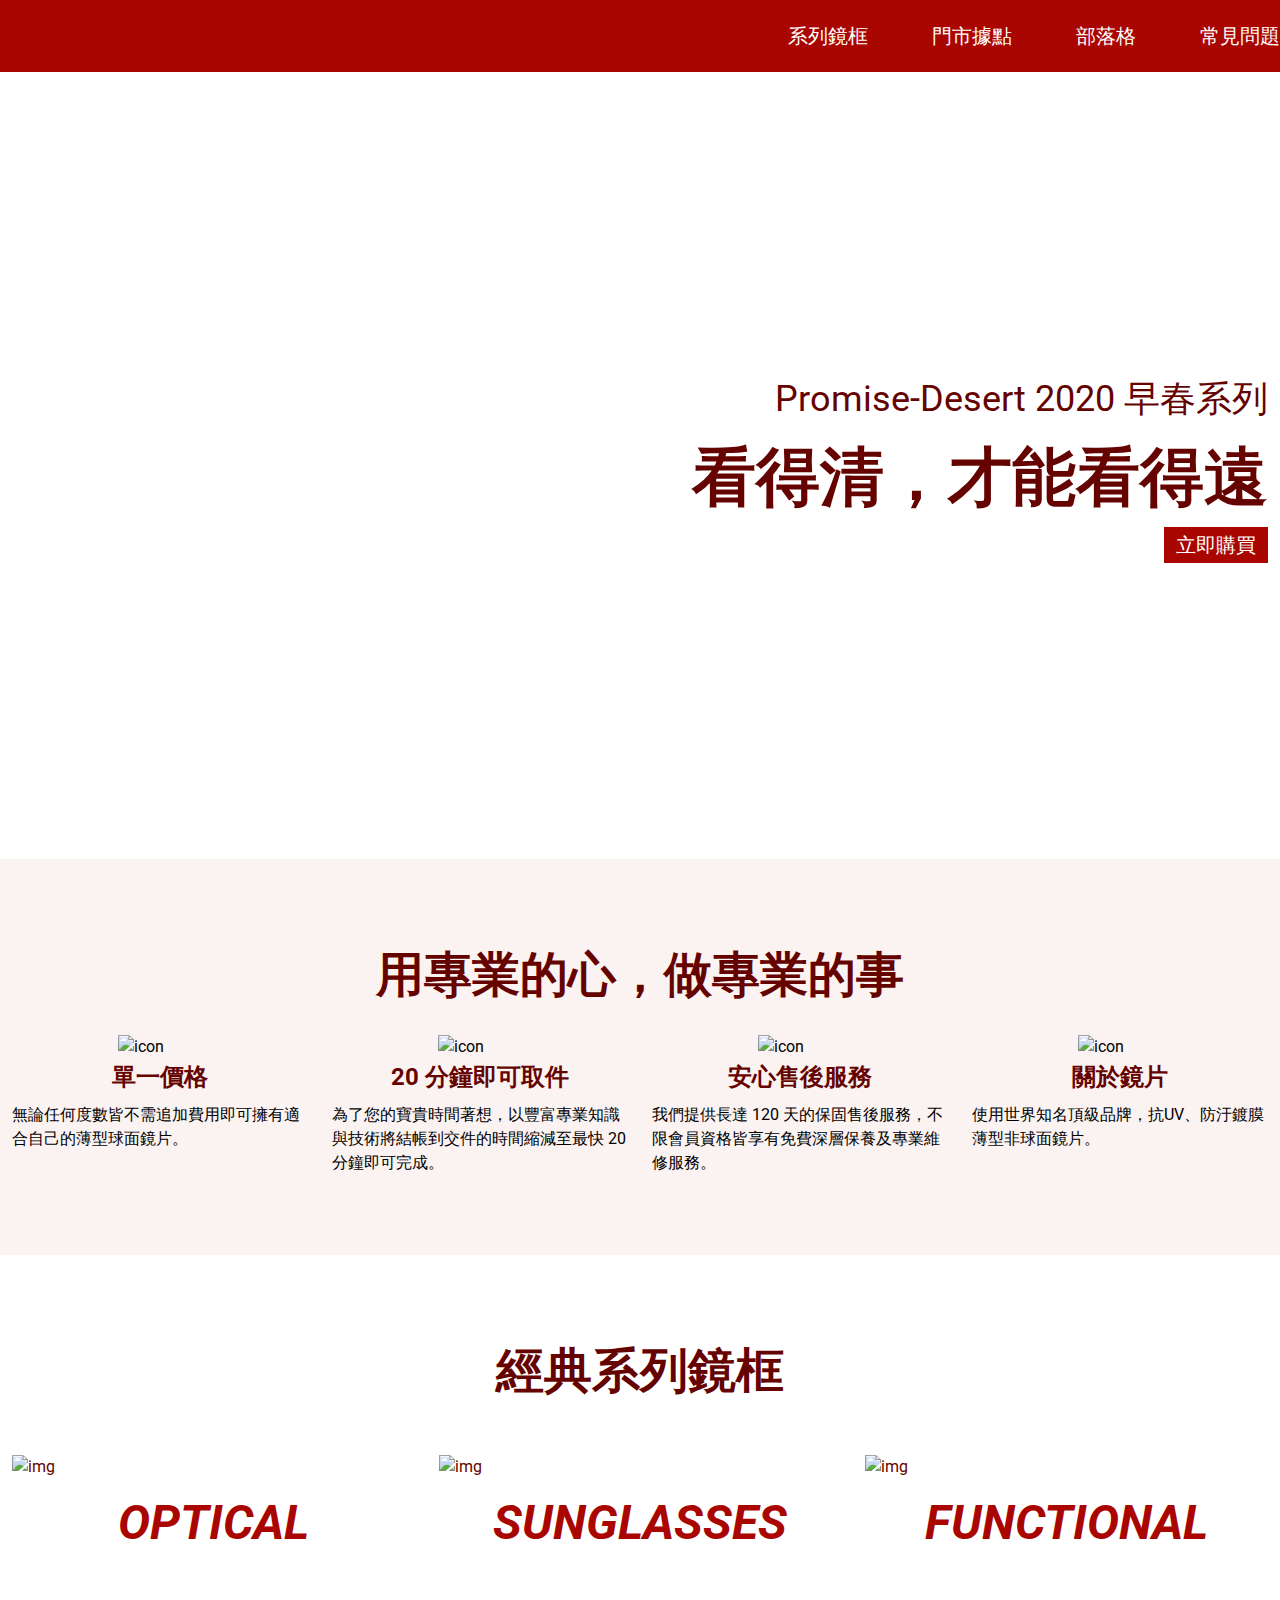
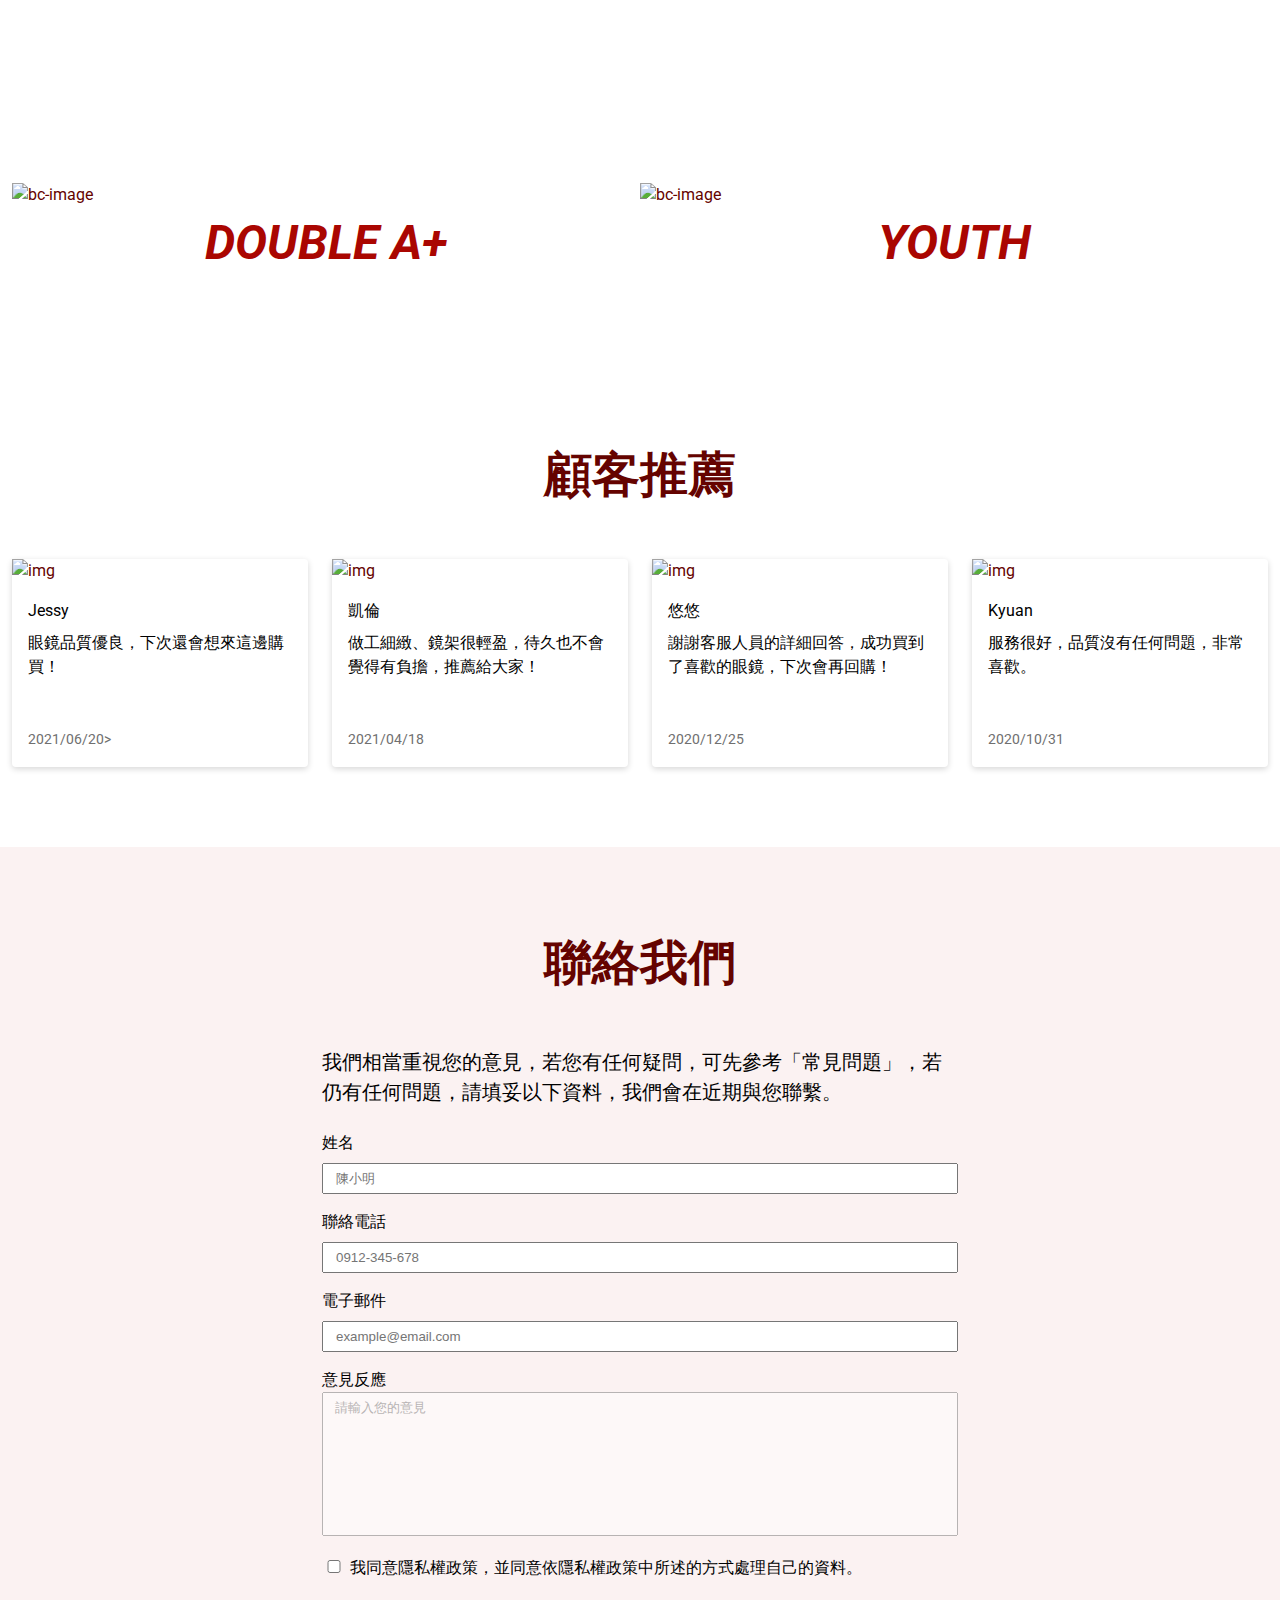
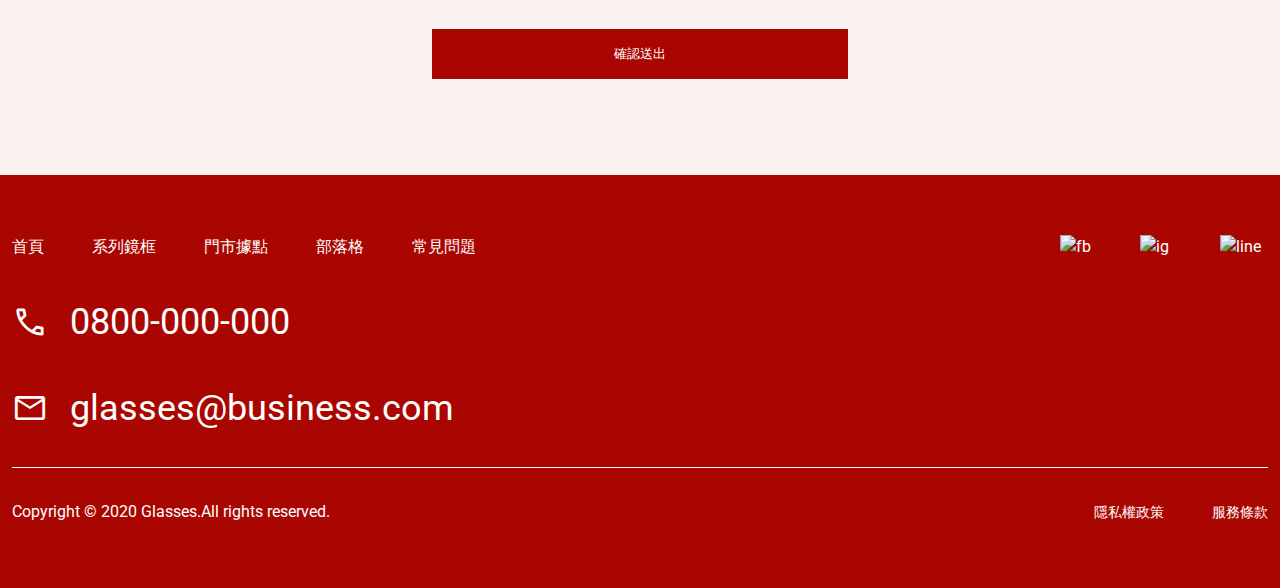
==== commit 344434bd: "更" ====
--- a/index.html
+++ b/index.html
@@ -59,18 +59,16 @@
     <header class="bc-img">
       <div class="main-img">
         <div class="container">
-          <div class="row">
-            <div class="title d-flex">
-              <ul class="title-group d-flex">
-                <li>
-                  <p>Promise-Desert 2020 早春系列</p>
-                  <h2>看得清，才能看得遠</h2>
-                  <div class="btn">
-                    <a href="#">立即購買</a>
-                  </div>
-                </li>
-              </ul>
-            </div>
+          <div class="title d-flex">
+            <ul class="title-group d-flex">
+              <li>
+                <p>Promise-Desert 2020 早春系列</p>
+                <h2>看得清，才能看得遠</h2>
+                <div class="btn">
+                  <a href="#">立即購買</a>
+                </div>
+              </li>
+            </ul>
           </div>
         </div>
       </div> 
--- a/scss/all.css
+++ b/scss/all.css
@@ -321,7 +321,7 @@
 }
 @media (max-width: 375px) {
   .section .col-4 h3 {
-    font-size: 48px;
+    font-size: 24px;
   }
 }
 
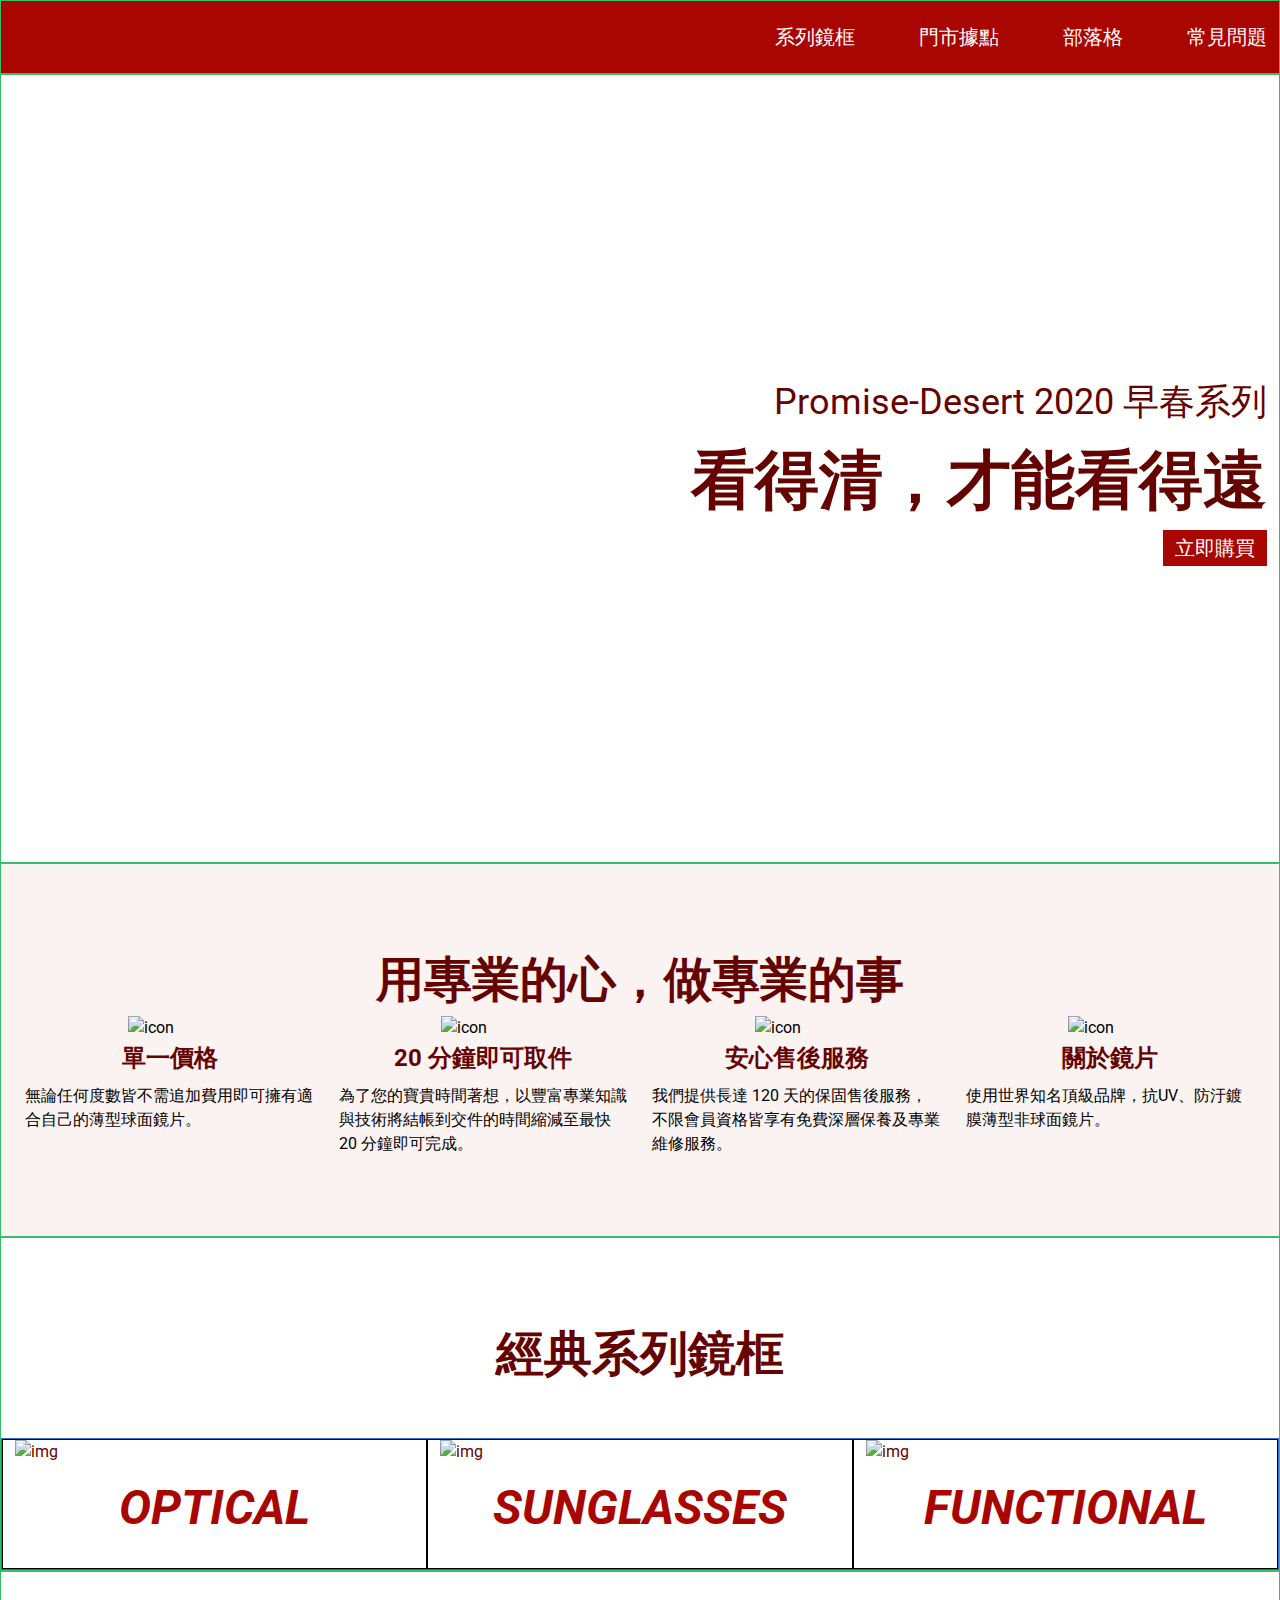
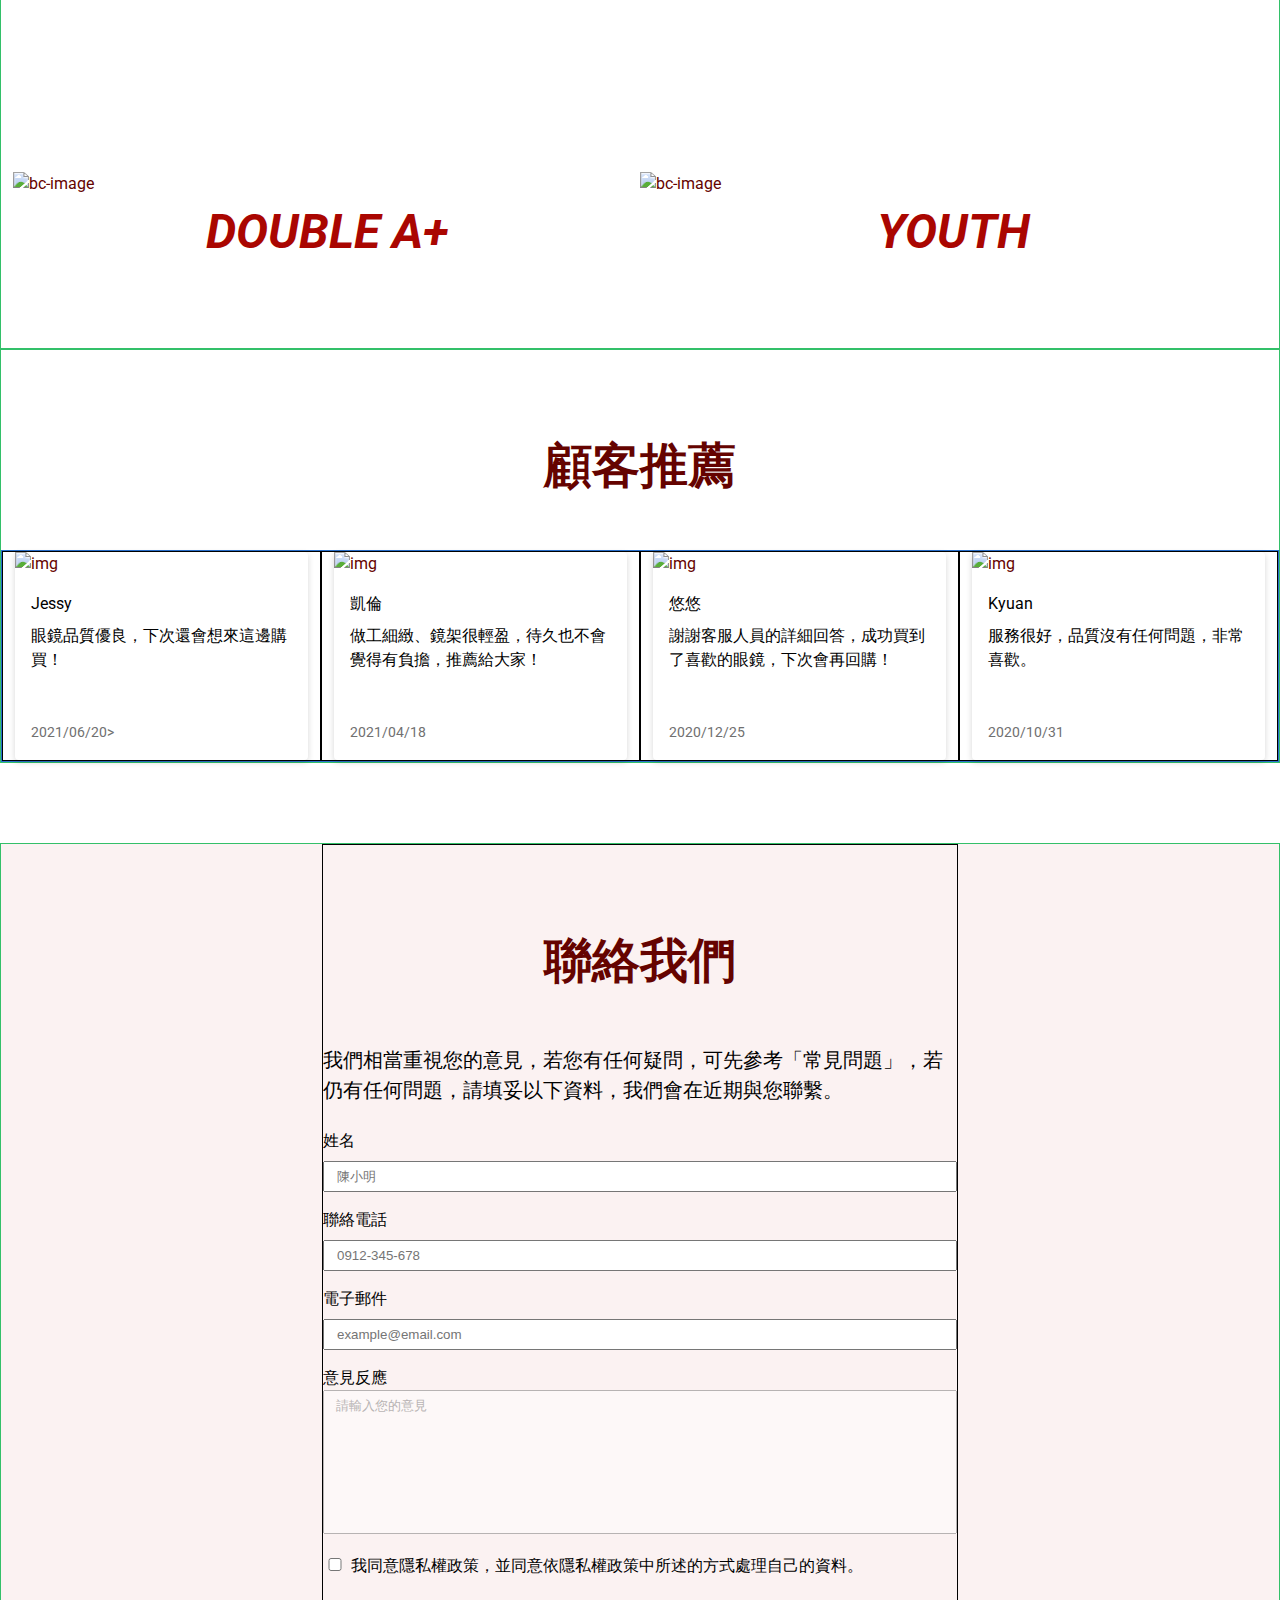
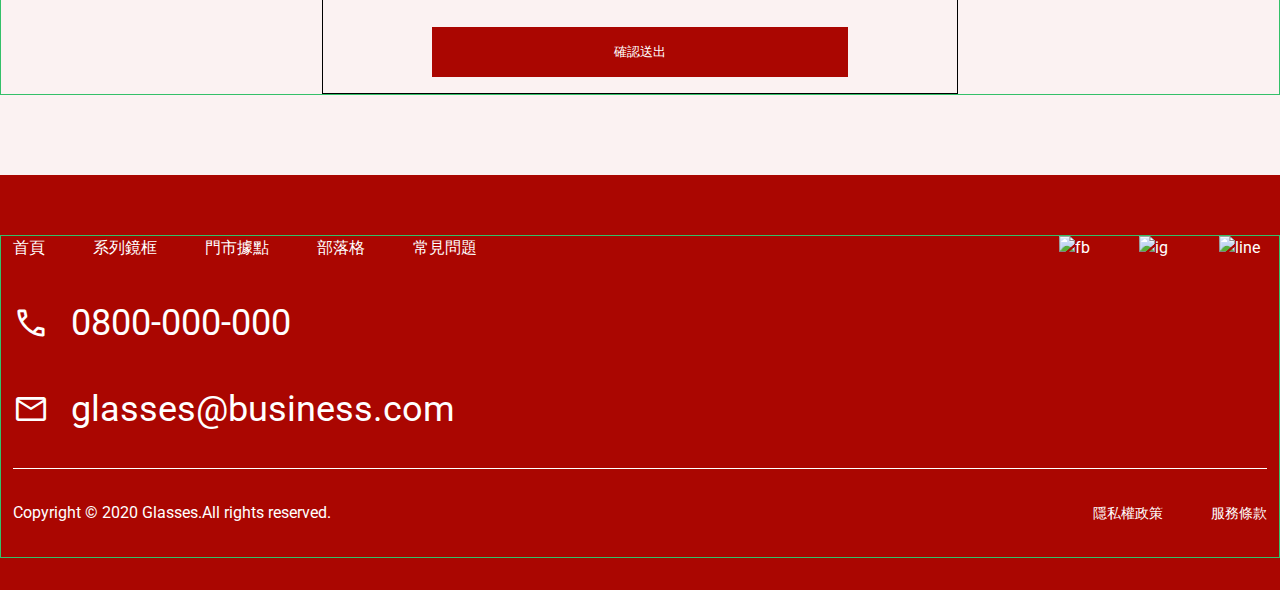
==== commit e87c89dd: "更" ====
--- a/index.html
+++ b/index.html
@@ -17,7 +17,7 @@
   <div class="warp">
     <nav class="nav">
       <div class="container">
-        <div class="row">
+        <div>
           <div class="column d-flex ja-sb">
             <a href="index.html"><div class="logo"></div></a>
             <div>
@@ -76,7 +76,7 @@
     <main class="main">
       <div class="container">
         <h3 class="pt-8">用專業的心，做專業的事</h3>
-        <ul class="row d-flex f-warp content">
+        <ul class="row-cart d-flex f-warp content">
           <li class="col-3 py-12">
             <div class="card-title d-flex d-column d-flex d-flex">
               <img src="https://github.com/hexschool/2022-web-layout-training/blob/main/week3-4/home-section2-1.png?raw=true" alt="icon">
--- a/scss/all.css
+++ b/scss/all.css
@@ -147,10 +147,12 @@
   max-width: 1320px;
   margin: 0 auto;
   padding: 0 12px;
+  border: 1px solid #33c069;
 }
 
 .row {
   margin: 0px -12px;
+  border: 1px solid #2970cc;
 }
 
 .nav {
@@ -259,24 +261,24 @@
     padding-top: 40px;
   }
 }
-.main .row {
-  padding: 24px 0 80px 0;
-}
-@media (max-width: 375px) {
-  .main .row {
+.main .row-cart {
+  padding-bottom: 80px;
+}
+@media (max-width: 375px) {
+  .main .row-cart {
     padding-bottom: 40px;
   }
 }
-.main .row .col-3 {
+.main .row-cart .col-3 {
   width: 25%;
 }
 @media (max-width: 768px) {
-  .main .row .col-3 {
+  .main .row-cart .col-3 {
     width: 50%;
   }
 }
 @media (max-width: 375px) {
-  .main .row .col-3 {
+  .main .row-cart .col-3 {
     width: 100%;
   }
 }
@@ -308,6 +310,8 @@
 
 .section .col-4 {
   width: 33.3333%;
+  padding: 0 12px;
+  border: 1px solid #000;
 }
 @media (max-width: 768px) {
   .section .col-4 {
@@ -370,6 +374,8 @@
 }
 .comment .col-3 {
   width: 25%;
+  padding: 0 12px;
+  border: 1px solid #000;
 }
 @media (max-width: 768px) {
   .comment .col-3 {
@@ -421,6 +427,7 @@
 .service .col-6 {
   max-width: 636px;
   margin: 0 auto;
+  border: 1px solid #000;
   color: #000000;
   font-size: 20px;
 }
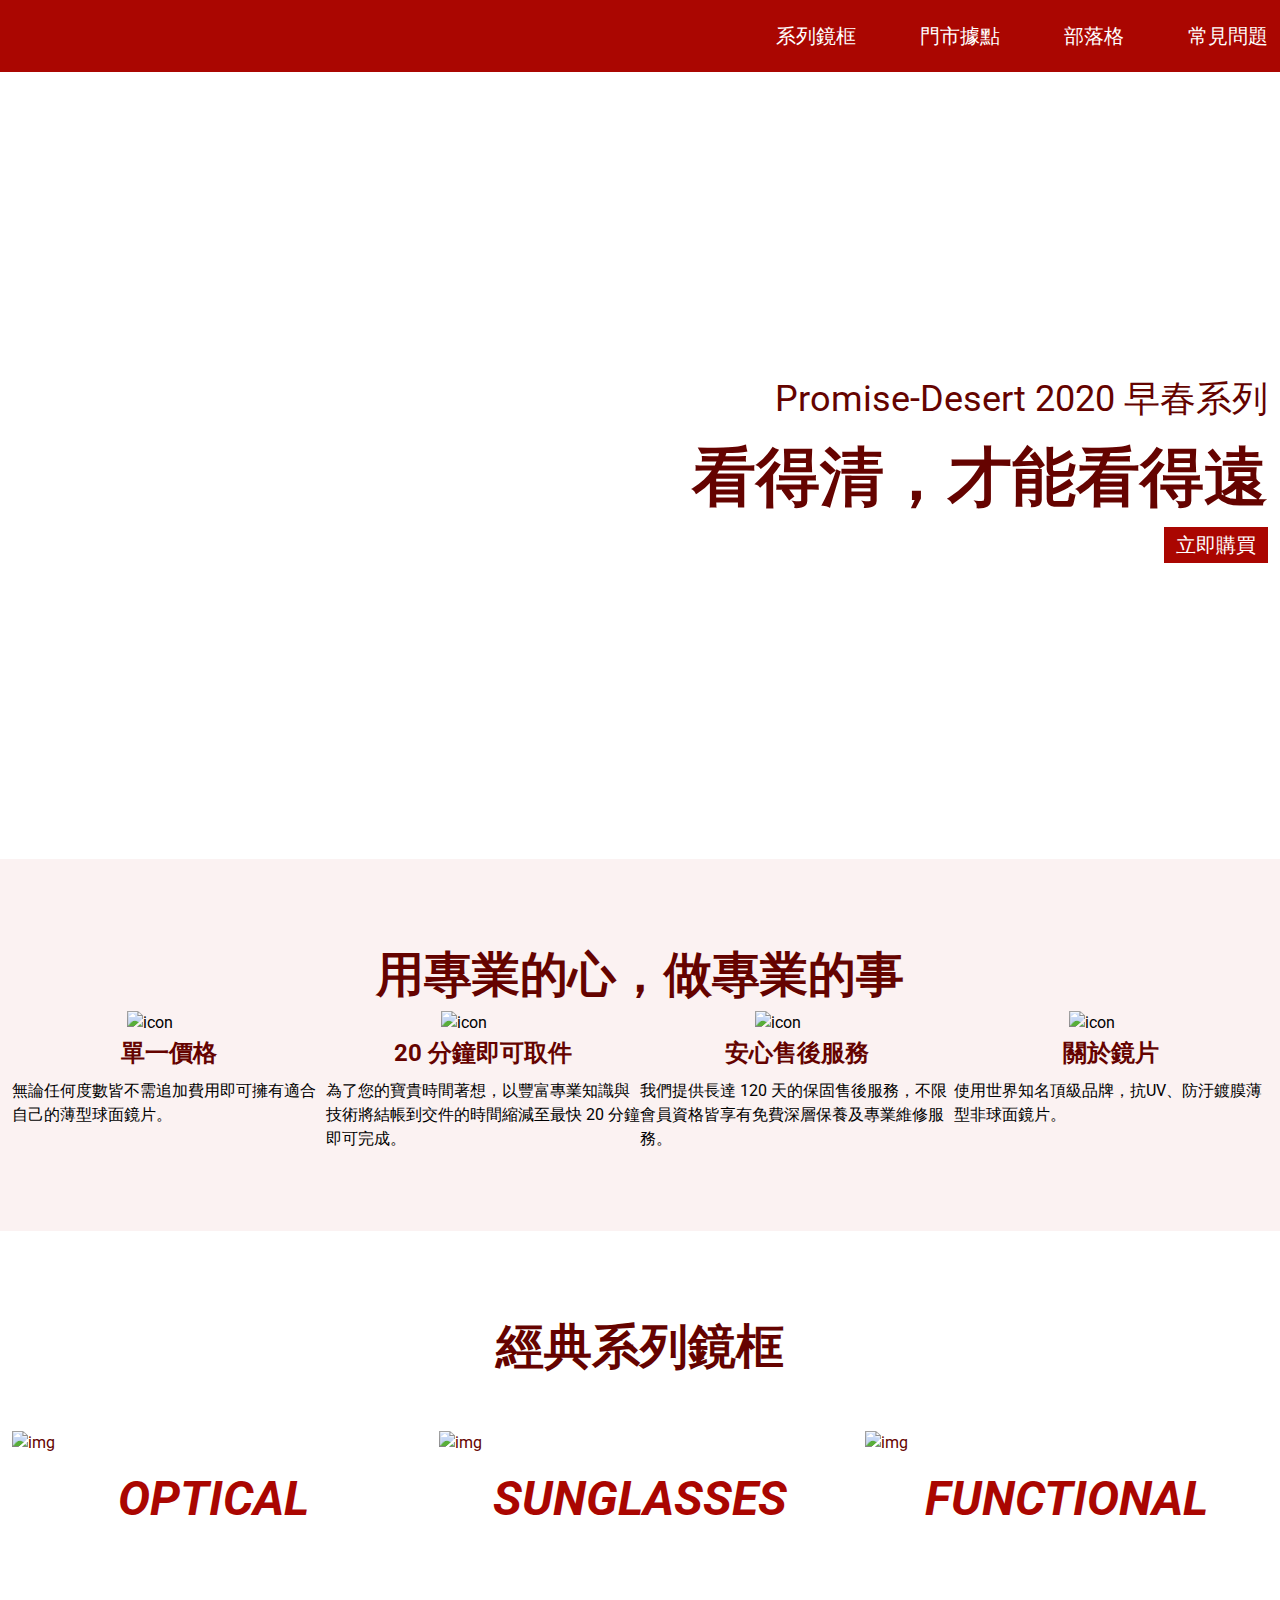
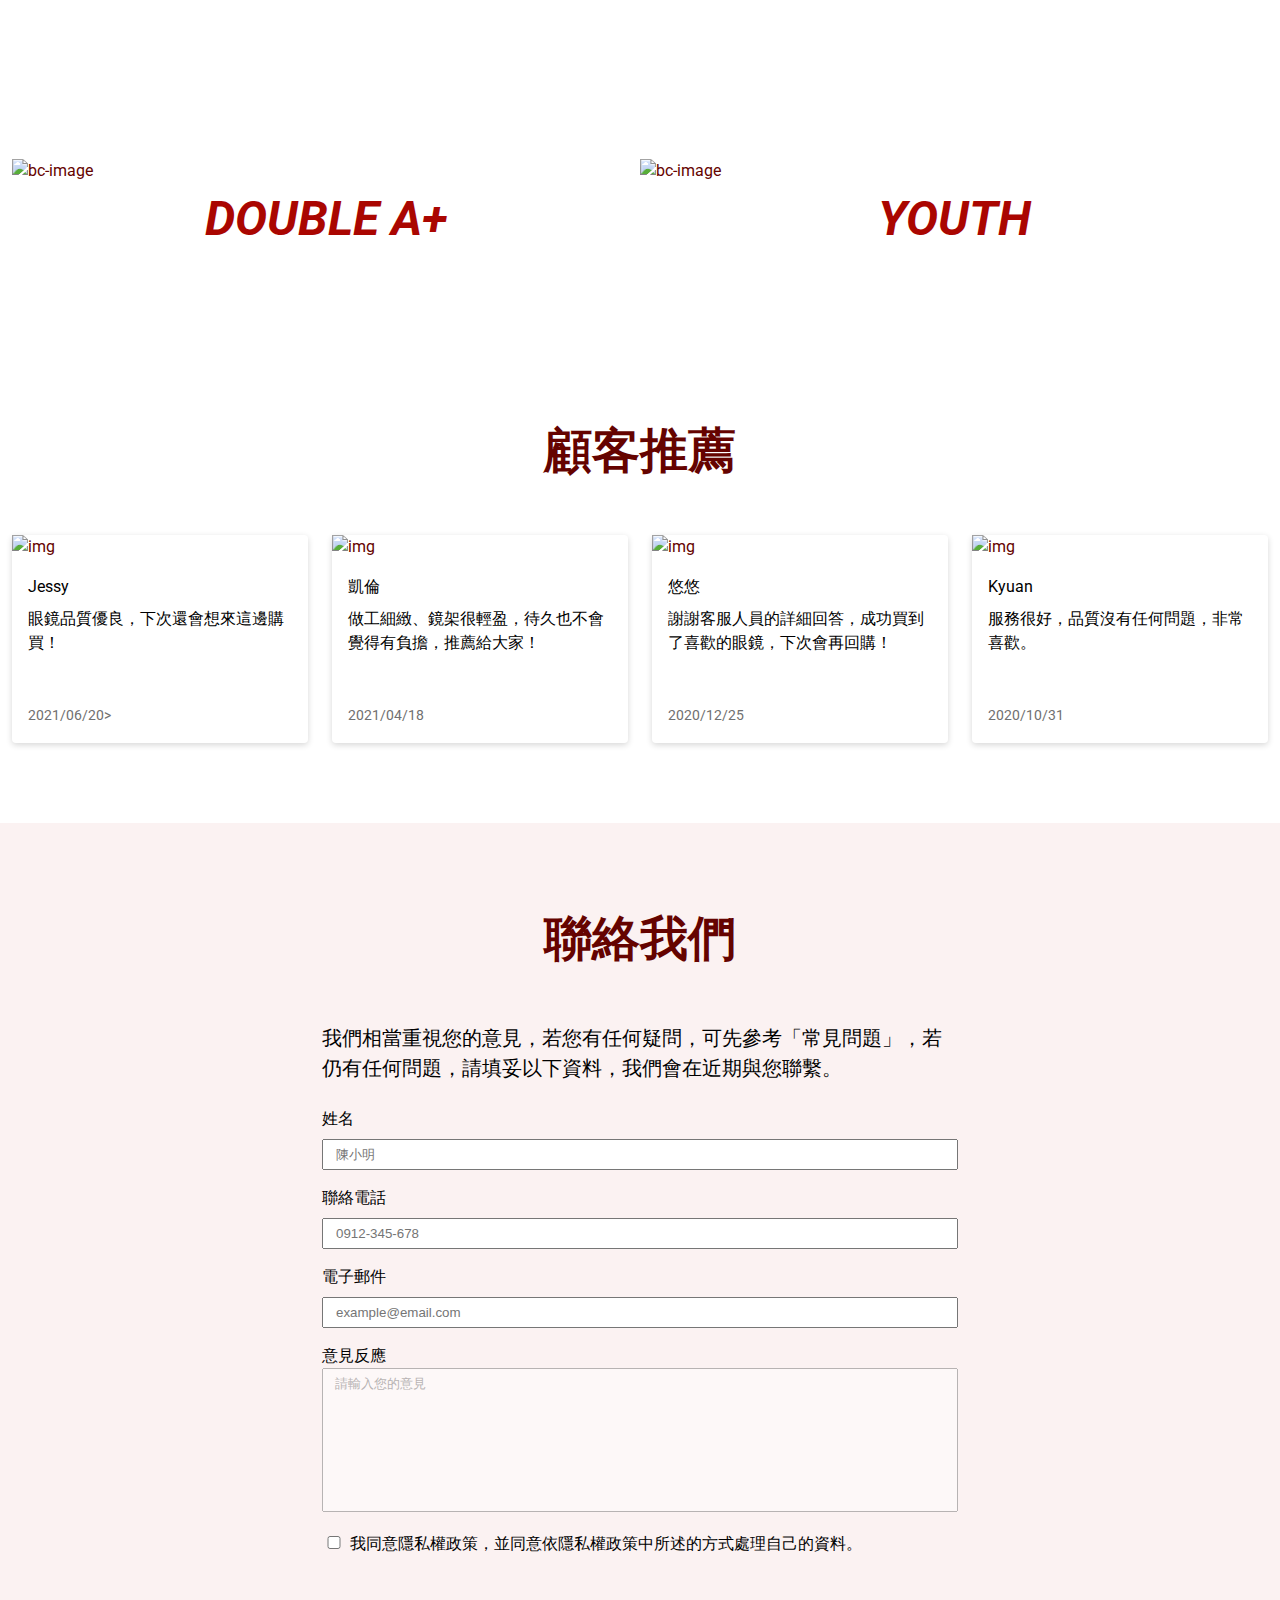
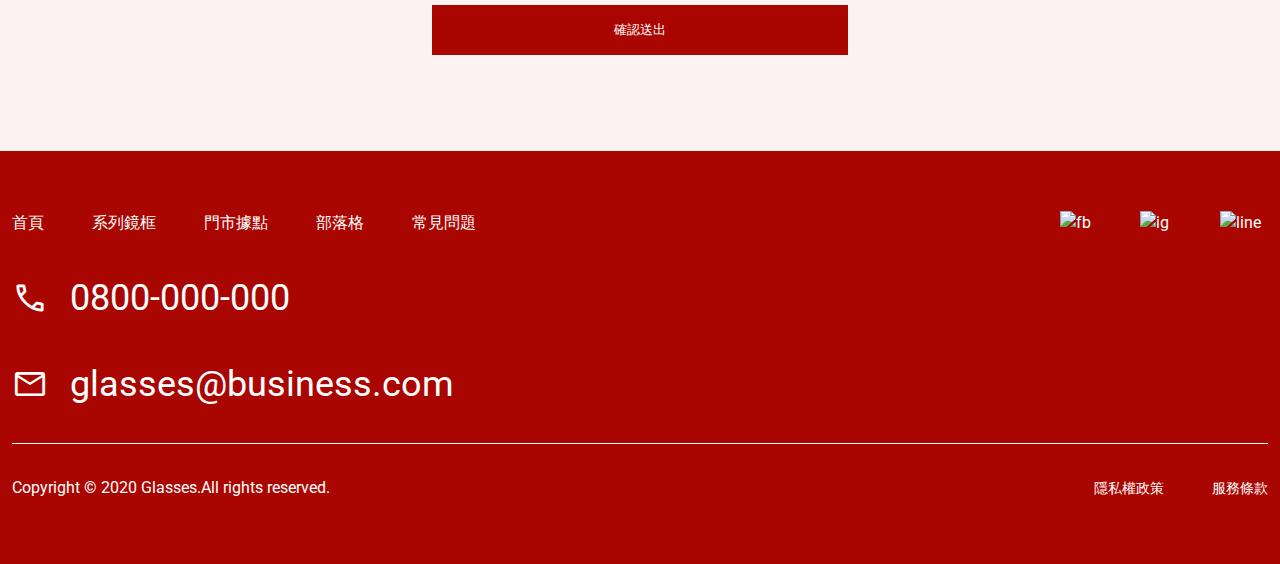
==== commit 91843b30: "修正區塊padding" ====
--- a/index.html
+++ b/index.html
@@ -112,15 +112,15 @@
       <div class="container">
         <h3 class="py80-48 py40-24">經典系列鏡框</h3>
         <ul class="row d-flex f-warp">
-          <li class="col-4 py-12">
+          <li class="col-4">
             <img src="https://github.com/hexschool/2022-web-layout-training/blob/main/week3-4/home-section3-1.png?raw=true" alt="img">
             <h3 class="pb-2">OPTICAL</h3>
           </li>
-          <li class="col-4 py-12">
+          <li class="col-4">
             <img src="https://github.com/hexschool/2022-web-layout-training/blob/main/week3-4/home-section3-2.png?raw=true" alt="img">
             <h3 class="pb-2">SUNGLASSES</h3>
           </li>
-          <li class="col-4 py-12">
+          <li class="col-4">
             <img src="https://github.com/hexschool/2022-web-layout-training/blob/main/week3-4/home-section3-3.png?raw=true" alt="img">
             <h3>FUNCTIONAL</h3>
           </li>
@@ -157,7 +157,7 @@
       <div class="container">
         <h3 class="py80-48 py40-24">顧客推薦</h3>
         <ul class="row d-flex f-warp">
-          <li class="col-3 py-12">
+          <li class="col-3">
             <div class="card-body d-flex d-column">
               <img src="https://github.com/hexschool/2022-web-layout-training/blob/main/week3-4/home-section5-1.png?raw=true" alt="img">
               <div class="data">
--- a/scss/all.css
+++ b/scss/all.css
@@ -129,10 +129,6 @@
   padding-bottom: 24px;
 }
 
-.py-12 {
-  padding: 0 12px;
-}
-
 .py80-48 {
   padding: 80px 0 48px;
 }
@@ -147,12 +143,10 @@
   max-width: 1320px;
   margin: 0 auto;
   padding: 0 12px;
-  border: 1px solid #33c069;
 }
 
 .row {
   margin: 0px -12px;
-  border: 1px solid #2970cc;
 }
 
 .nav {
@@ -311,7 +305,6 @@
 .section .col-4 {
   width: 33.3333%;
   padding: 0 12px;
-  border: 1px solid #000;
 }
 @media (max-width: 768px) {
   .section .col-4 {
@@ -375,7 +368,6 @@
 .comment .col-3 {
   width: 25%;
   padding: 0 12px;
-  border: 1px solid #000;
 }
 @media (max-width: 768px) {
   .comment .col-3 {
@@ -427,7 +419,6 @@
 .service .col-6 {
   max-width: 636px;
   margin: 0 auto;
-  border: 1px solid #000;
   color: #000000;
   font-size: 20px;
 }
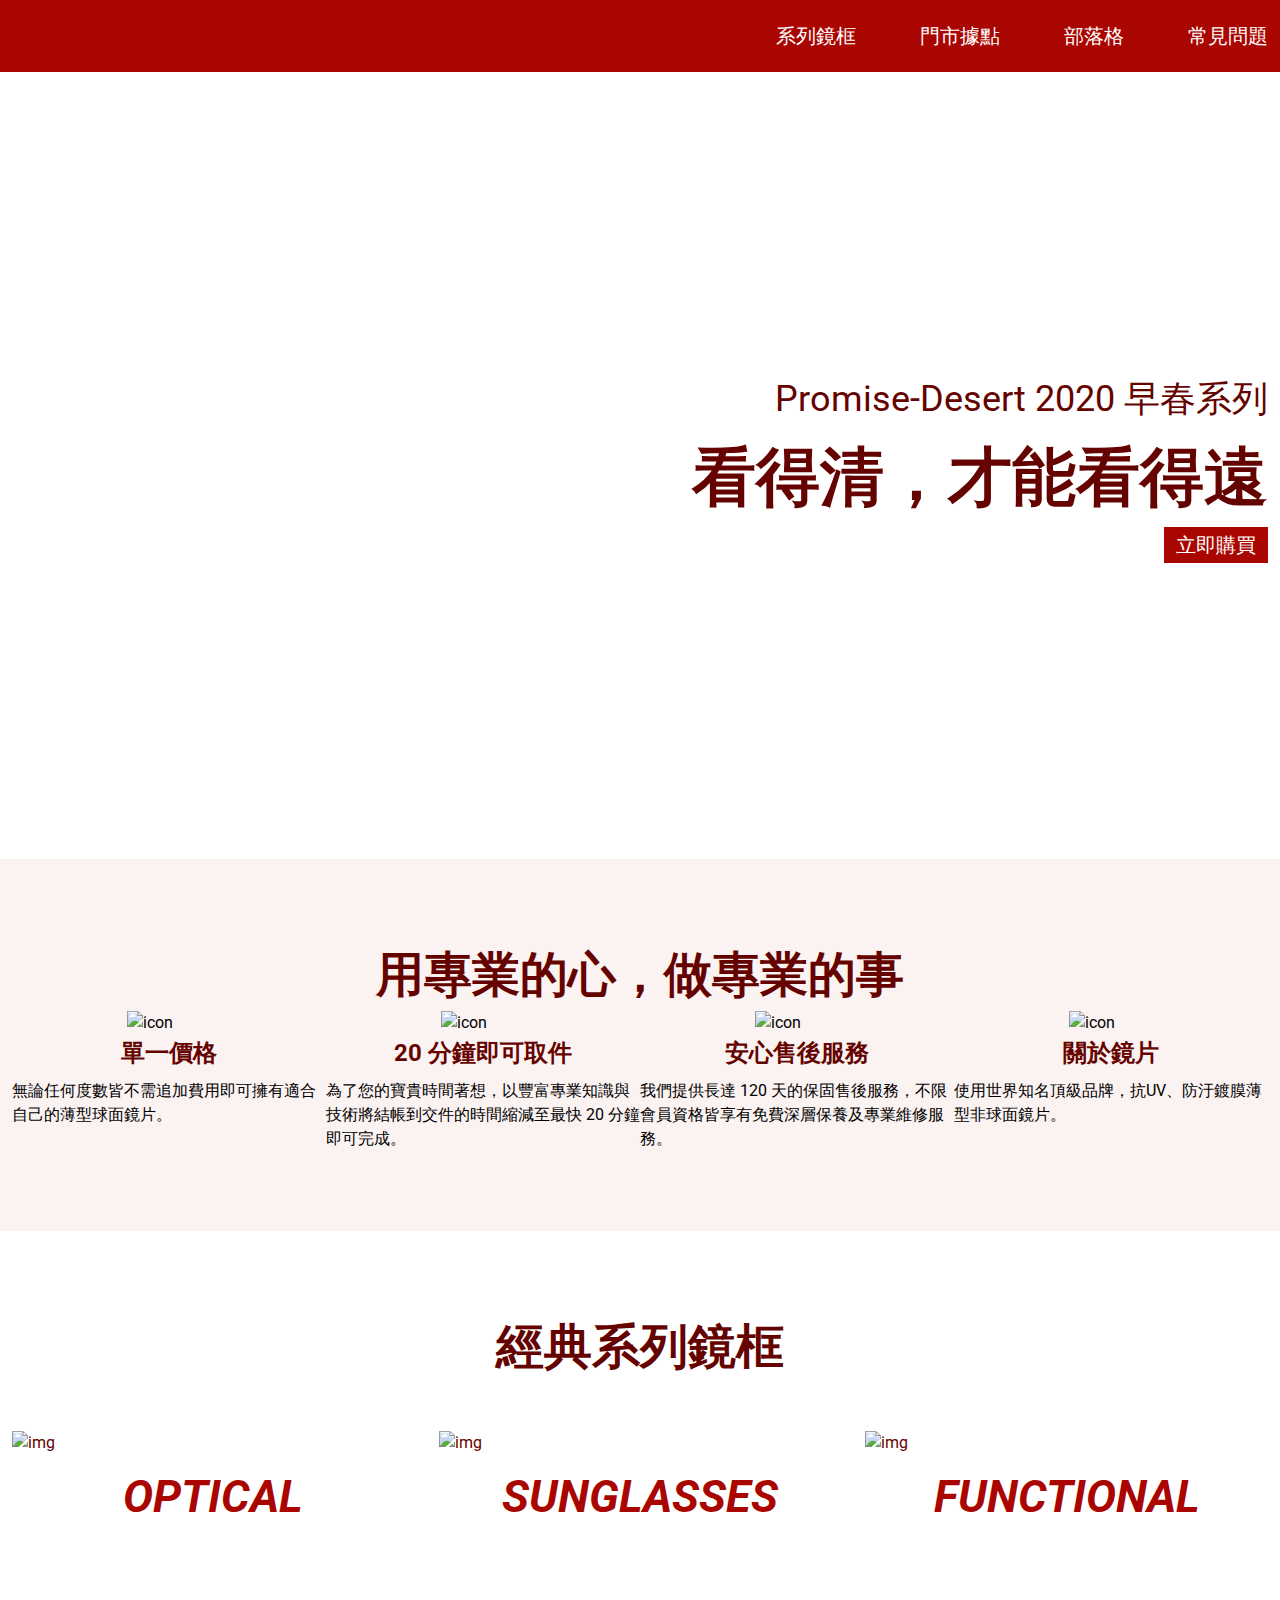
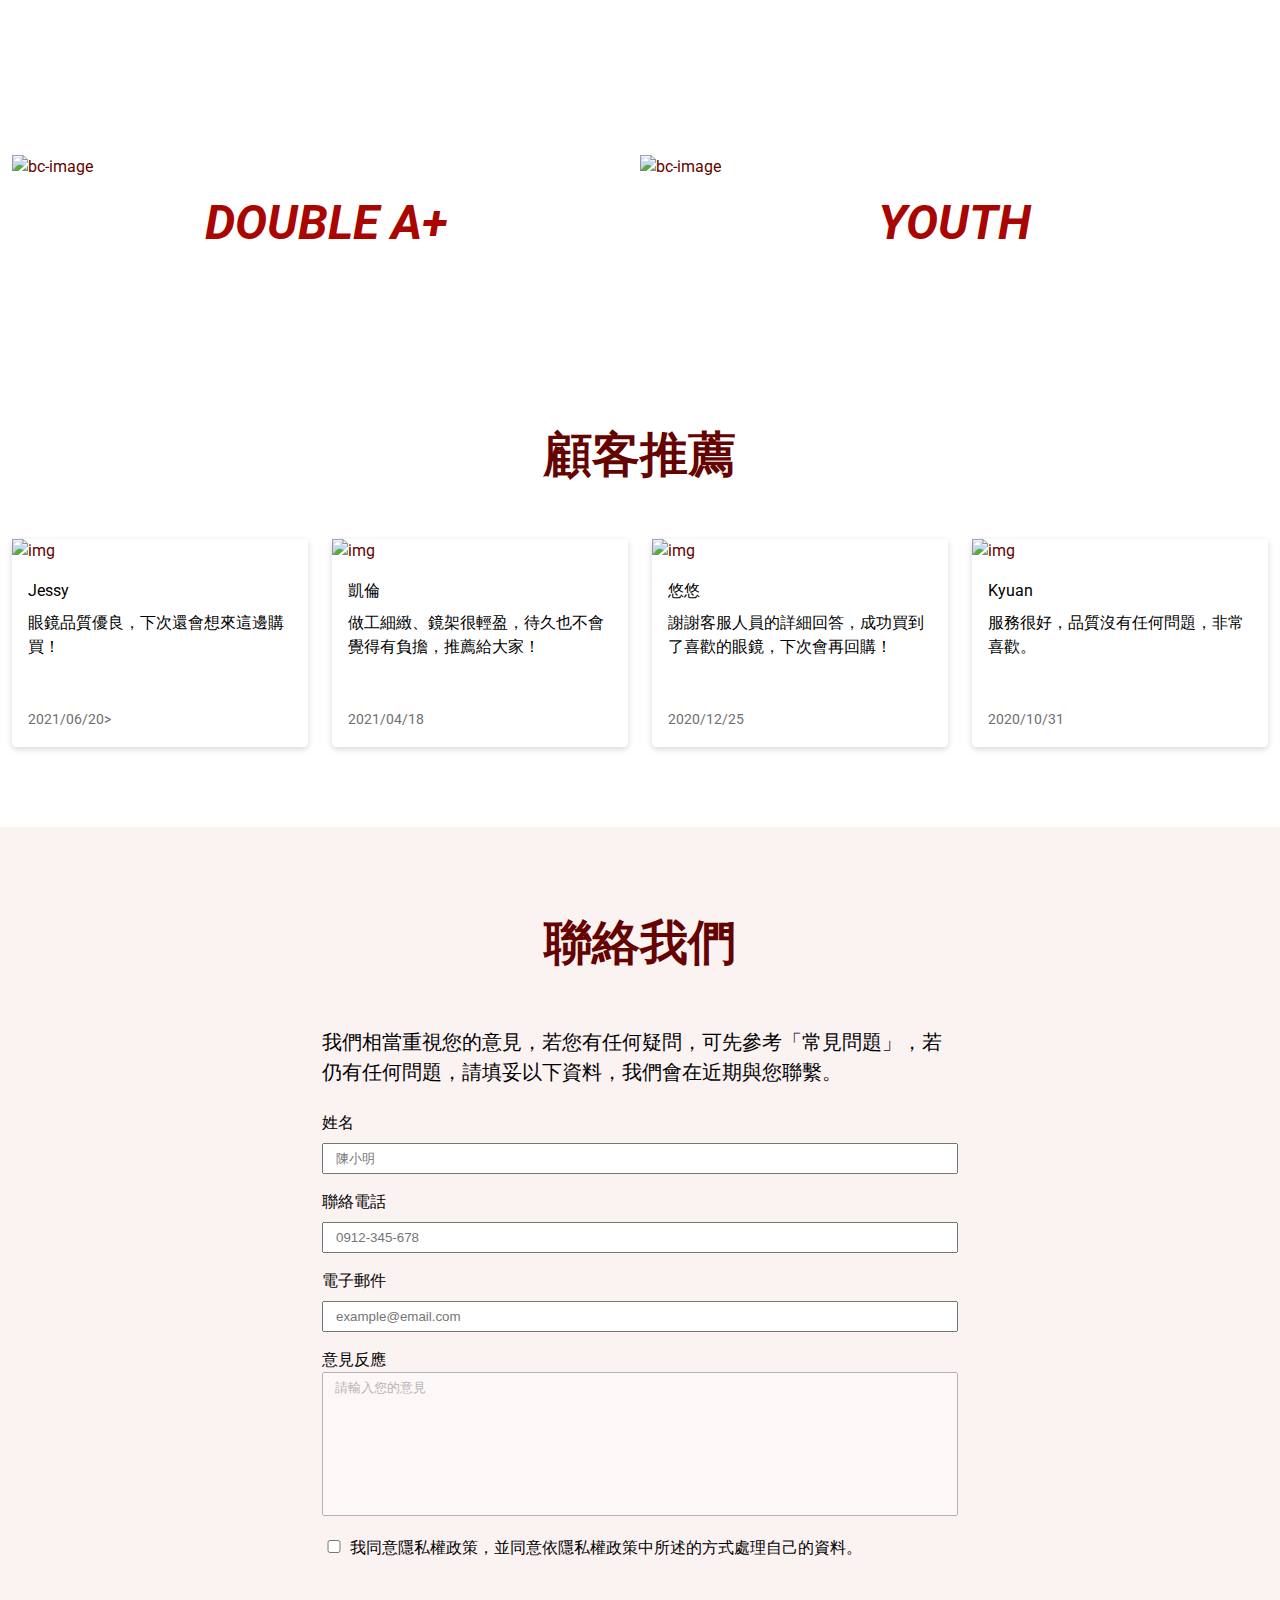
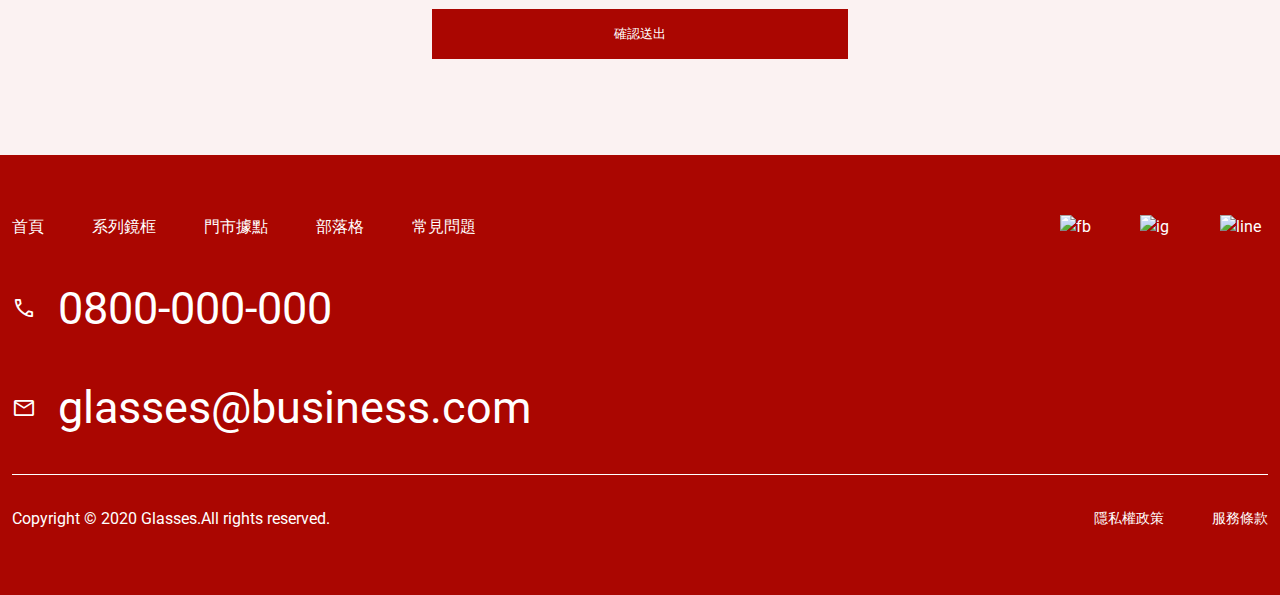
==== commit 8cb12f4f: "解決x軸問題，新增rwd" ====
--- a/index.html
+++ b/index.html
@@ -114,15 +114,21 @@
         <ul class="row d-flex f-warp">
           <li class="col-4">
             <img src="https://github.com/hexschool/2022-web-layout-training/blob/main/week3-4/home-section3-1.png?raw=true" alt="img">
-            <h3 class="pb-2">OPTICAL</h3>
+            <div class="text-center">
+              <h3 class="pb-2">OPTICAL</h3>
+            </div>
           </li>
           <li class="col-4">
             <img src="https://github.com/hexschool/2022-web-layout-training/blob/main/week3-4/home-section3-2.png?raw=true" alt="img">
-            <h3 class="pb-2">SUNGLASSES</h3>
+            <div class="text-center">
+              <h3 class="pb-2">SUNGLASSES</h3>
+            </div>
           </li>
           <li class="col-4">
             <img src="https://github.com/hexschool/2022-web-layout-training/blob/main/week3-4/home-section3-3.png?raw=true" alt="img">
-            <h3>FUNCTIONAL</h3>
+            <div class="text-center">
+              <h3>FUNCTIONAL</h3>
+            </div>
           </li>
         </ul>
       </div>
--- a/scss/all.css
+++ b/scss/all.css
@@ -81,7 +81,7 @@
   font-weight: bold;
   text-align: center;
 }
-@media (max-width: 375px) {
+@media (max-width: 450px) {
   h3 {
     font-size: 24px;
   }
@@ -133,7 +133,7 @@
   padding: 80px 0 48px;
 }
 
-@media (max-width: 375px) {
+@media (max-width: 450px) {
   .py40-24 {
     padding: 40px 0 24px;
   }
@@ -147,6 +147,10 @@
 
 .row {
   margin: 0px -12px;
+}
+
+.text-center {
+  text-align: center;
 }
 
 .nav {
@@ -158,7 +162,7 @@
   margin: 12px 0;
   background: url("https://github.com/kawa3310/2024-3week-website/blob/main/img/logo-new1.png?raw=true") no-repeat center/cover;
 }
-@media (max-width: 375px) {
+@media (max-width: 450px) {
   .nav .logo {
     margin: 16px 0;
   }
@@ -168,7 +172,7 @@
   padding-left: 64px;
 }
 
-@media (max-width: 375px) {
+@media (max-width: 450px) {
   .pc-menu {
     display: none;
   }
@@ -177,7 +181,7 @@
 .mobile-menu {
   display: none;
 }
-@media (max-width: 375px) {
+@media (max-width: 450px) {
   .mobile-menu {
     display: flex;
     flex-direction: column;
@@ -202,7 +206,7 @@
   height: 787px;
   justify-content: flex-end;
 }
-@media (max-width: 375px) {
+@media (max-width: 450px) {
   .title {
     height: 396px;
   }
@@ -214,7 +218,7 @@
 .title .title-group p {
   font-size: 36px;
 }
-@media (max-width: 375px) {
+@media (max-width: 450px) {
   .title .title-group p {
     font-size: 16px;
   }
@@ -224,7 +228,7 @@
   font-weight: bold;
   padding-top: 4px;
 }
-@media (max-width: 375px) {
+@media (max-width: 450px) {
   .title .title-group h2 {
     font-size: 24px;
     padding-top: 8px;
@@ -233,7 +237,7 @@
 .title .title-group .btn {
   padding-top: 4px;
 }
-@media (max-width: 375px) {
+@media (max-width: 450px) {
   .title .title-group .btn {
     padding-top: 8px;
   }
@@ -250,7 +254,7 @@
 .main {
   background-color: #FBF2F2;
 }
-@media (max-width: 375px) {
+@media (max-width: 450px) {
   .main h3 {
     padding-top: 40px;
   }
@@ -258,7 +262,7 @@
 .main .row-cart {
   padding-bottom: 80px;
 }
-@media (max-width: 375px) {
+@media (max-width: 450px) {
   .main .row-cart {
     padding-bottom: 40px;
   }
@@ -271,7 +275,7 @@
     width: 50%;
   }
 }
-@media (max-width: 375px) {
+@media (max-width: 450px) {
   .main .row-cart .col-3 {
     width: 100%;
   }
@@ -282,7 +286,7 @@
   align-items: center;
   color: #000000;
 }
-@media (max-width: 375px) {
+@media (max-width: 450px) {
   .card-title {
     padding-bottom: 24px;
   }
@@ -296,7 +300,7 @@
   color: #650300;
   padding-bottom: 8px;
 }
-@media (max-width: 375px) {
+@media (max-width: 450px) {
   .card-title h4 {
     padding: 16px 0 8px;
   }
@@ -312,20 +316,23 @@
   }
 }
 .section .col-4 h3 {
+  font-size: 5vmin;
+  font-weight: bold;
   font-style: italic;
   color: #AA0601;
   padding-top: 8px;
 }
-@media (max-width: 375px) {
-  .section .col-4 h3 {
-    font-size: 24px;
-  }
-}
 
 .side-img {
   background: url("https://github.com/hexschool/2022-web-layout-training/blob/main/week3-4/index-bg.png?raw=true") center center/cover;
 }
-@media (max-width: 375px) {
+@media (max-width: 768px) {
+  .side-img {
+    background: url("https://github.com/hexschool/2022-web-layout-training/blob/main/week3-4/index-bg-sm.png?raw=true") center center/cover;
+    margin-top: 80px;
+  }
+}
+@media (max-width: 450px) {
   .side-img {
     background: url("https://github.com/hexschool/2022-web-layout-training/blob/main/week3-4/index-bg-sm.png?raw=true") center center/cover;
     margin-top: 40px;
@@ -333,11 +340,7 @@
 }
 .side-img h3 {
   color: #FFFFFF;
-}
-@media (max-width: 375px) {
-  .side-img h3 {
-    font-size: 24px;
-  }
+  font-weight: bold;
 }
 .side-img .card {
   width: 50%;
@@ -345,6 +348,14 @@
 @media (max-width: 768px) {
   .side-img .card {
     width: 100%;
+  }
+}
+.side-img .card h3 {
+  padding-top: 8px;
+}
+@media (max-width: 450px) {
+  .side-img .card h3 {
+    font-size: 48px;
   }
 }
 .side-img .text {
@@ -353,13 +364,13 @@
   color: #AA0601;
   margin-bottom: 80px;
 }
-@media (max-width: 375px) {
+@media (max-width: 450px) {
   .side-img .text {
     margin-bottom: 40px;
   }
 }
 
-@media (max-width: 375px) {
+@media (max-width: 450px) {
   .comment {
     margin-bottom: 40px;
     padding-bottom: 0;
@@ -374,7 +385,7 @@
     width: 50%;
   }
 }
-@media (max-width: 375px) {
+@media (max-width: 450px) {
   .comment .col-3 {
     width: 100%;
   }
@@ -411,7 +422,7 @@
   background-color: #FBF2F2;
   padding-bottom: 80px;
 }
-@media (max-width: 375px) {
+@media (max-width: 450px) {
   .service {
     padding-bottom: 40px;
   }
@@ -444,7 +455,7 @@
   width: 24px;
   margin-bottom: 48px;
 }
-@media (max-width: 375px) {
+@media (max-width: 450px) {
   form .checkbox {
     margin-bottom: 0px;
   }
@@ -463,7 +474,7 @@
   background-color: #AA0601;
   padding: 16px 0;
 }
-@media (max-width: 375px) {
+@media (max-width: 450px) {
   form .submit {
     margin-top: 24px;
   }
@@ -480,7 +491,7 @@
     padding-bottom: 40px;
   }
 }
-@media (max-width: 375px) {
+@media (max-width: 450px) {
   .footer {
     padding-top: 24px;
     padding-bottom: 24px;
@@ -495,12 +506,12 @@
     margin-bottom: 32px;
   }
 }
-@media (max-width: 375px) {
+@media (max-width: 450px) {
   .subnav {
     align-items: start;
   }
 }
-@media (max-width: 375px) {
+@media (max-width: 450px) {
   .subnav .menu {
     display: none;
   }
@@ -517,7 +528,7 @@
     padding-left: 16px;
   }
 }
-@media (max-width: 375px) {
+@media (max-width: 450px) {
   .community {
     padding-left: 8px;
   }
@@ -525,33 +536,27 @@
 .community img {
   width: 48px;
 }
-@media (max-width: 375px) {
+@media (max-width: 450px) {
   .community img {
     width: 24px;
   }
 }
 
 .contact {
-  font-size: 36px;
+  font-size: 5vmin;
   align-items: center;
 }
-@media (max-width: 375px) {
-  .contact {
-    font-size: 16px;
-  }
-}
 .contact span {
-  font-size: 36px;
   padding-right: 22px;
 }
-@media (max-width: 375px) {
+@media (max-width: 450px) {
   .contact span {
     font-size: 20px;
     padding-right: 11px;
   }
 }
 
-@media (max-width: 375px) {
+@media (max-width: 450px) {
   .pc-contact {
     display: none;
   }
@@ -560,7 +565,7 @@
 .mobile-contact {
   display: none;
 }
-@media (max-width: 375px) {
+@media (max-width: 450px) {
   .mobile-contact {
     display: block;
   }
@@ -574,13 +579,13 @@
 .footer-text {
   margin: 32px 0;
 }
-@media (max-width: 375px) {
+@media (max-width: 450px) {
   .footer-text {
     display: block;
     margin-bottom: 0;
   }
 }
-@media (max-width: 375px) {
+@media (max-width: 450px) {
   .footer-text .copyright ul {
     display: block;
   }
@@ -589,7 +594,7 @@
   font-size: 14px;
   padding-left: 48px;
 }
-@media (max-width: 375px) {
+@media (max-width: 450px) {
   .footer-text .copyright ul li {
     padding: 8px 0 0 0;
   }
